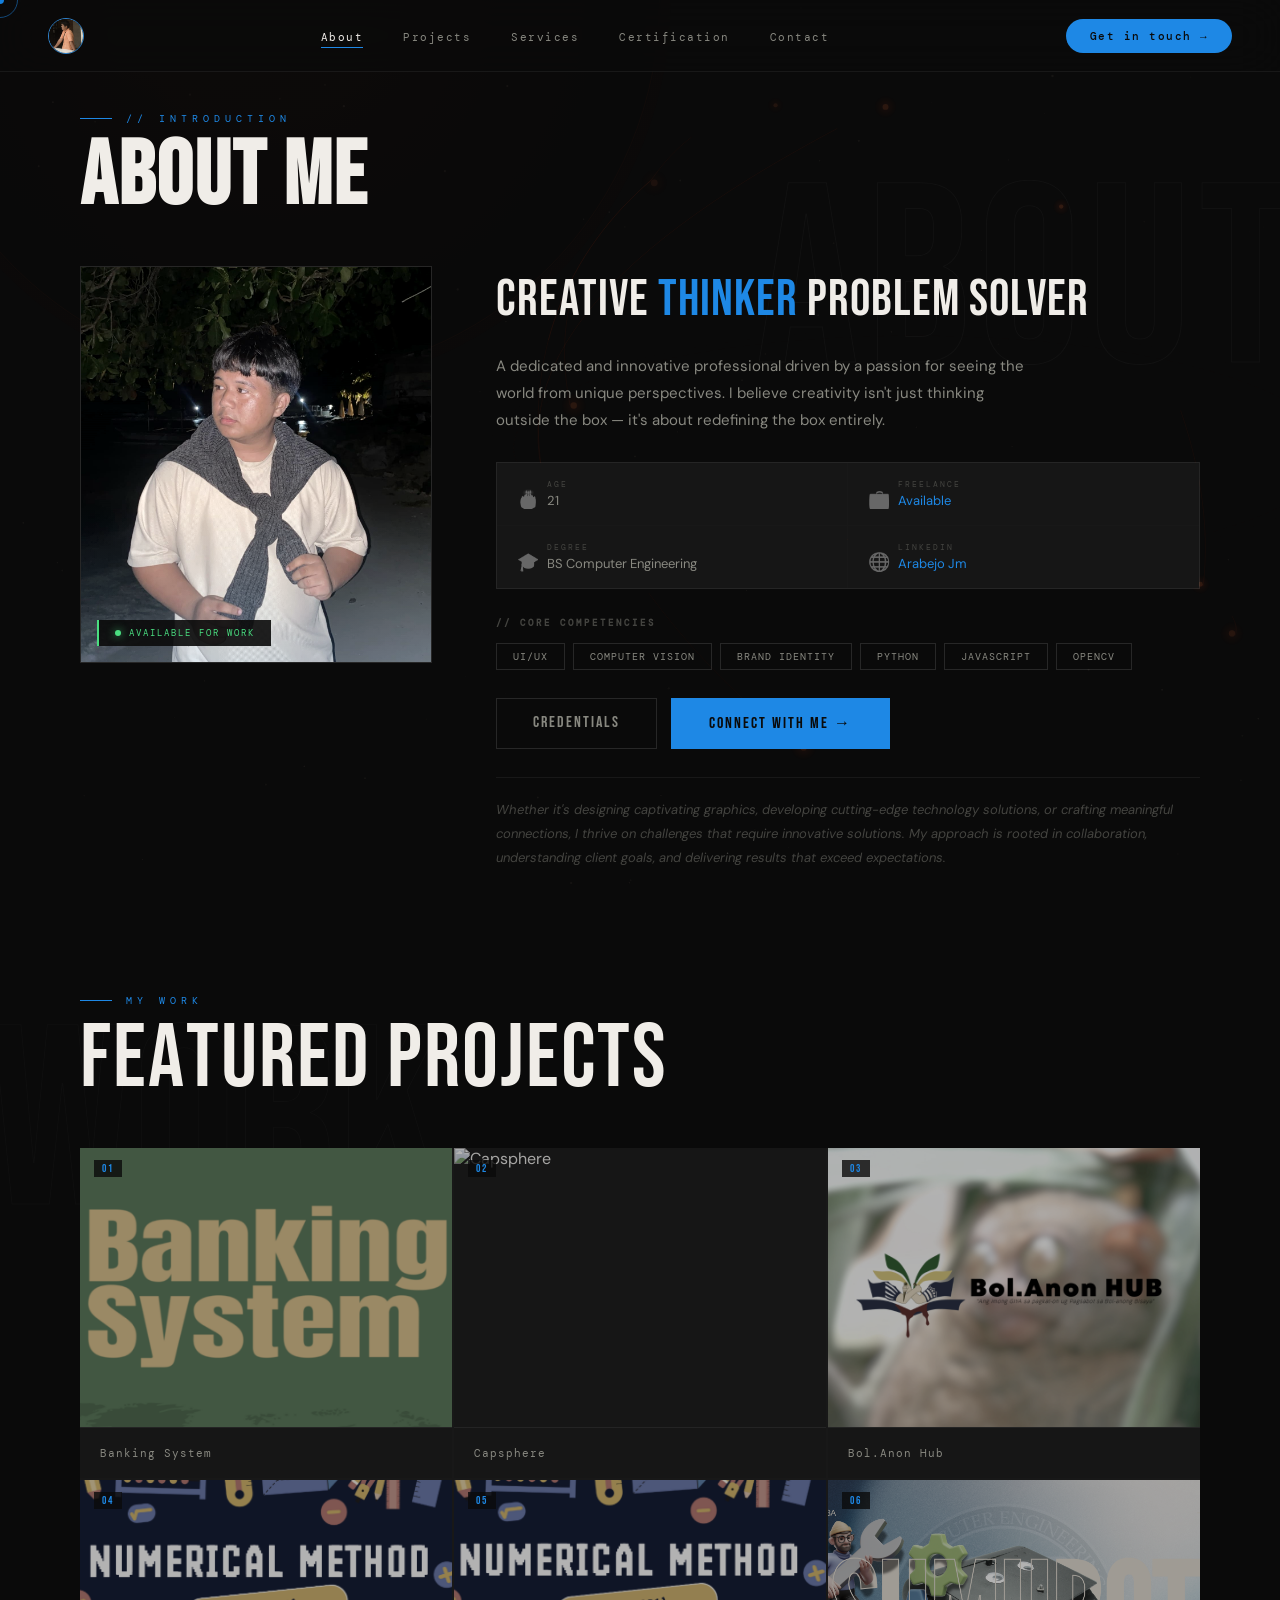
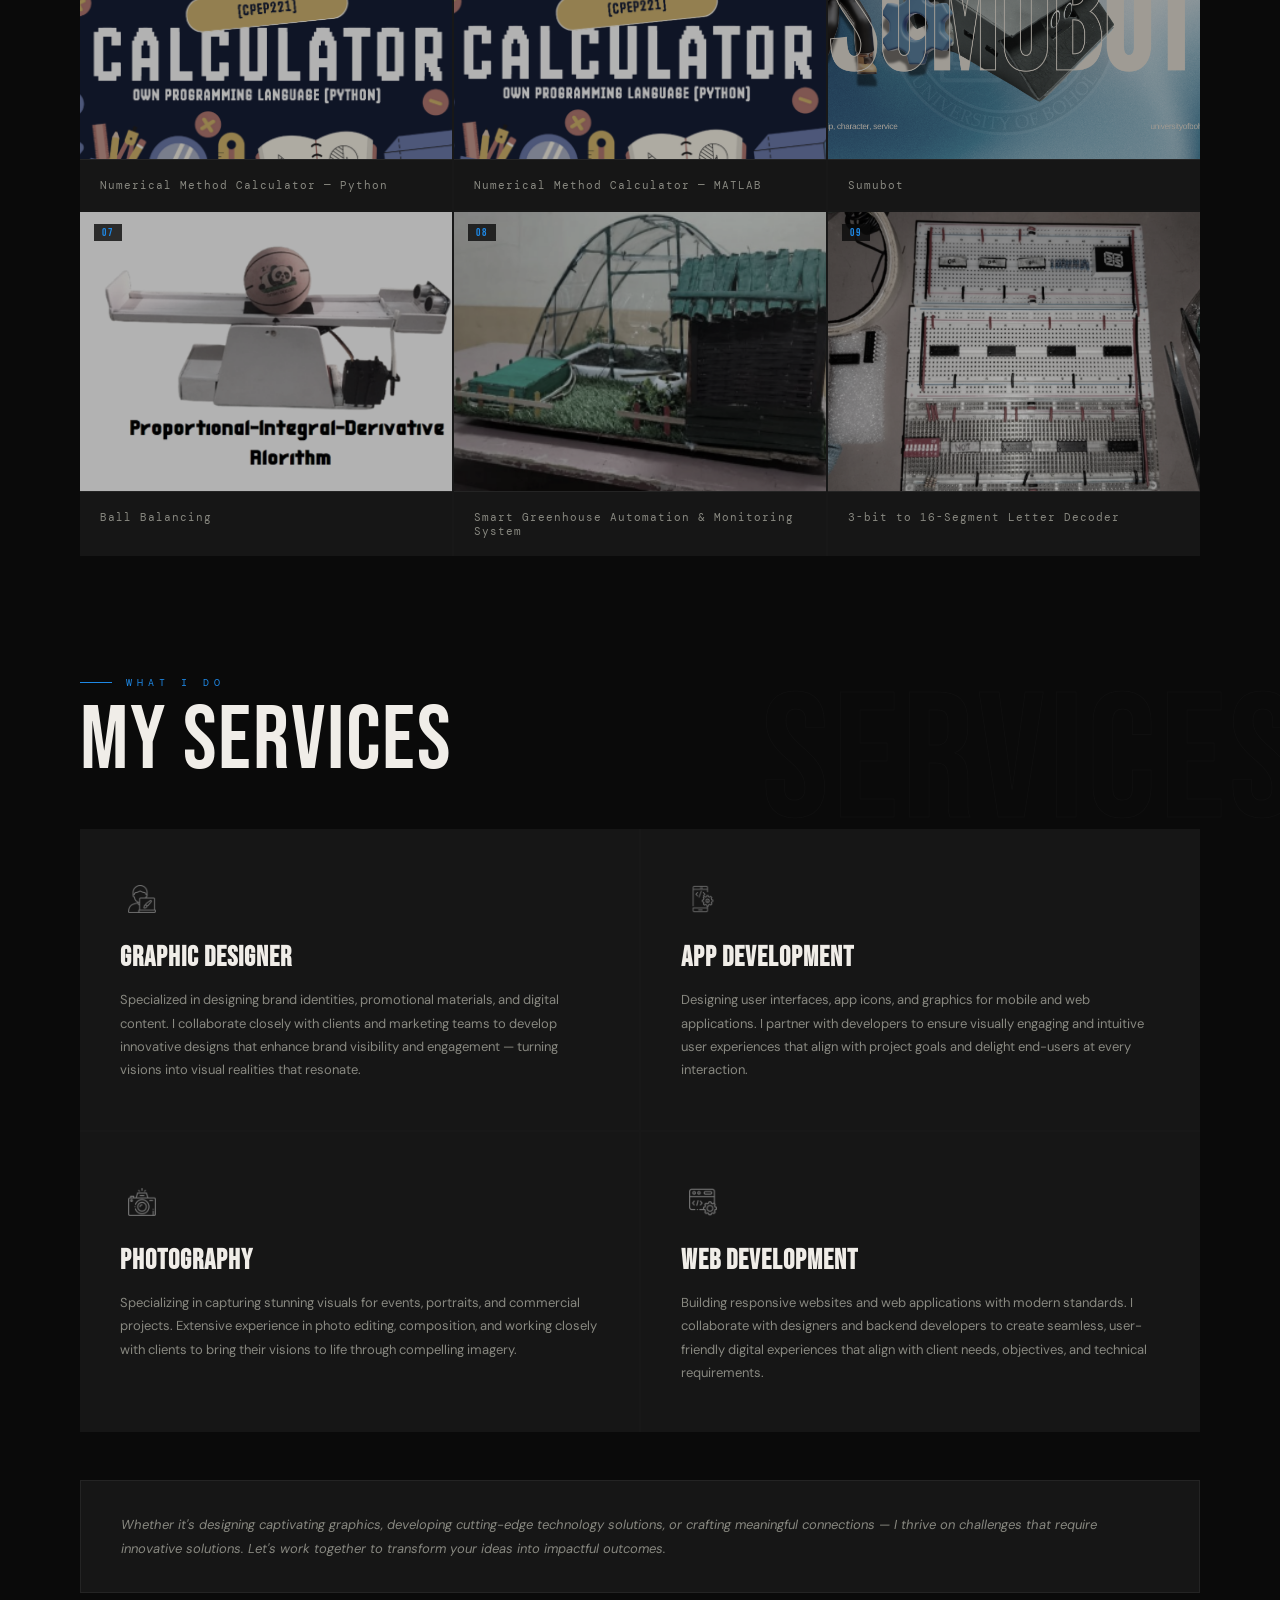
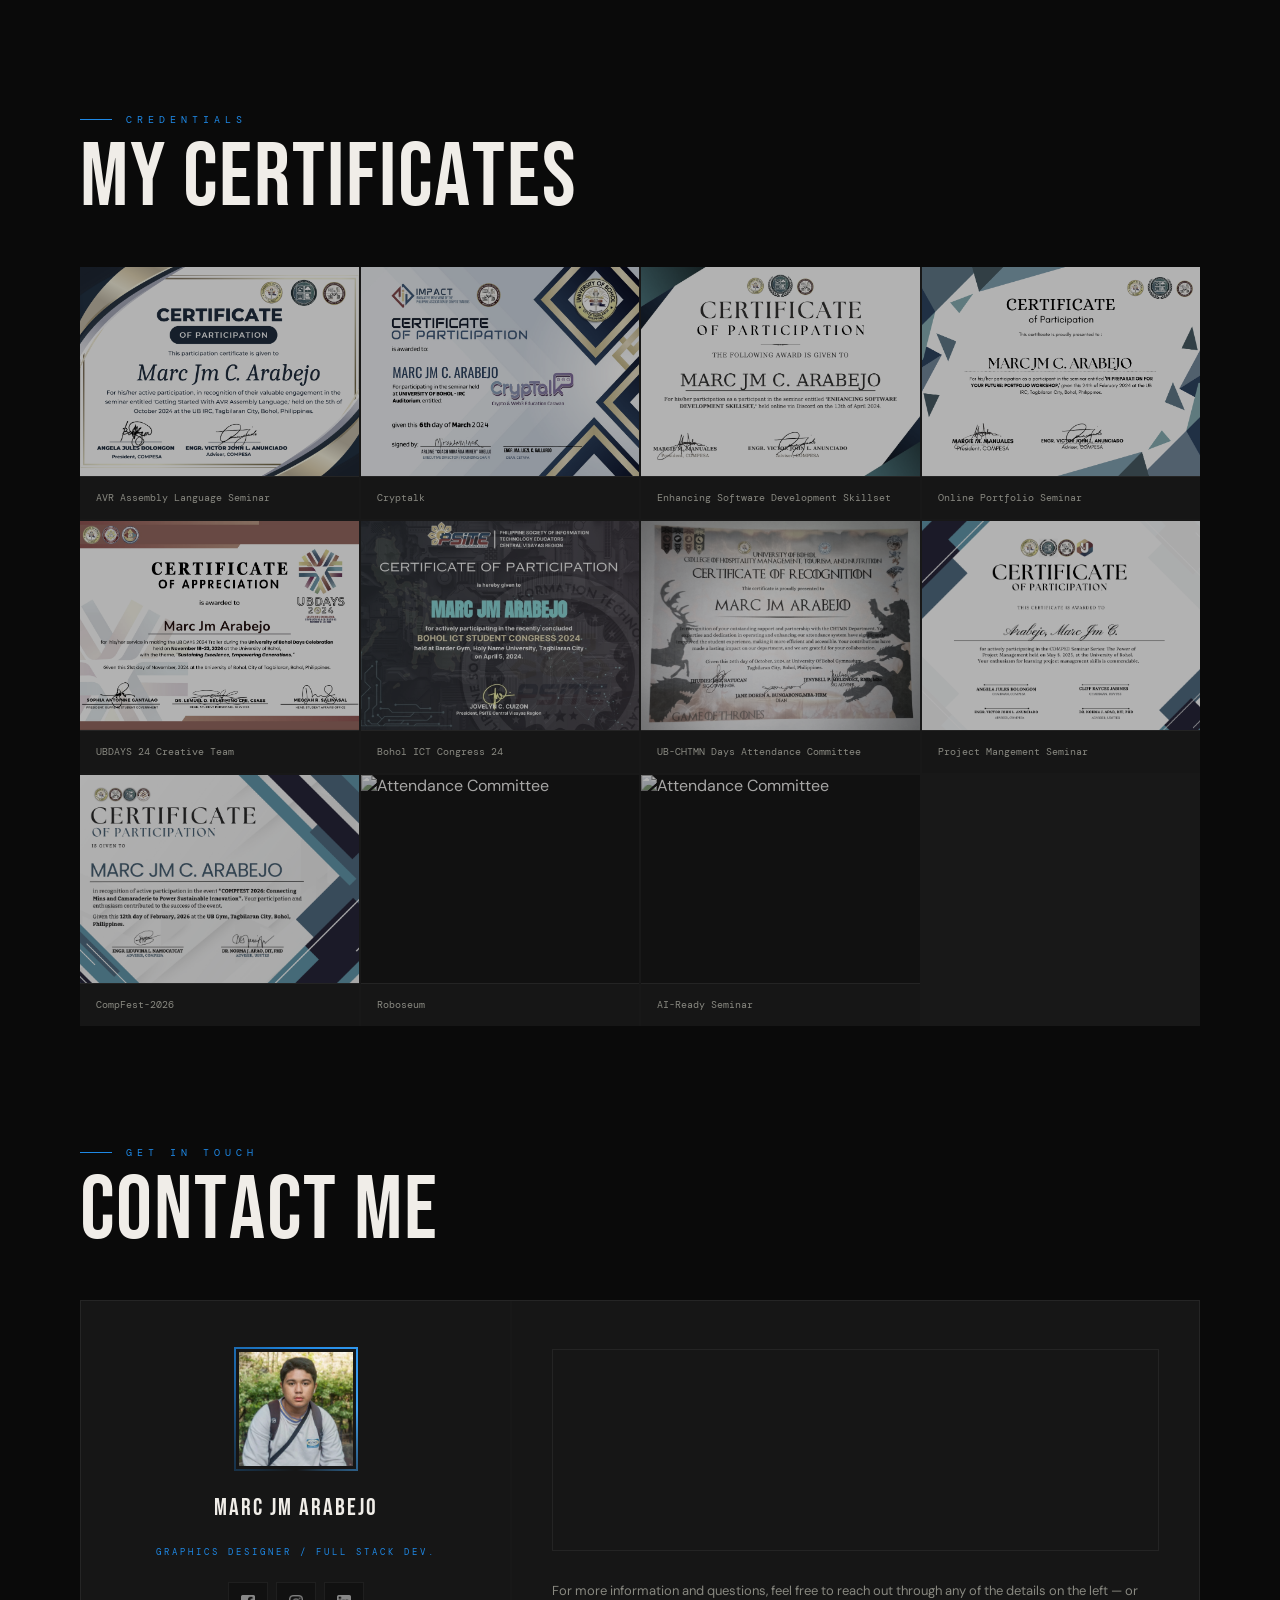
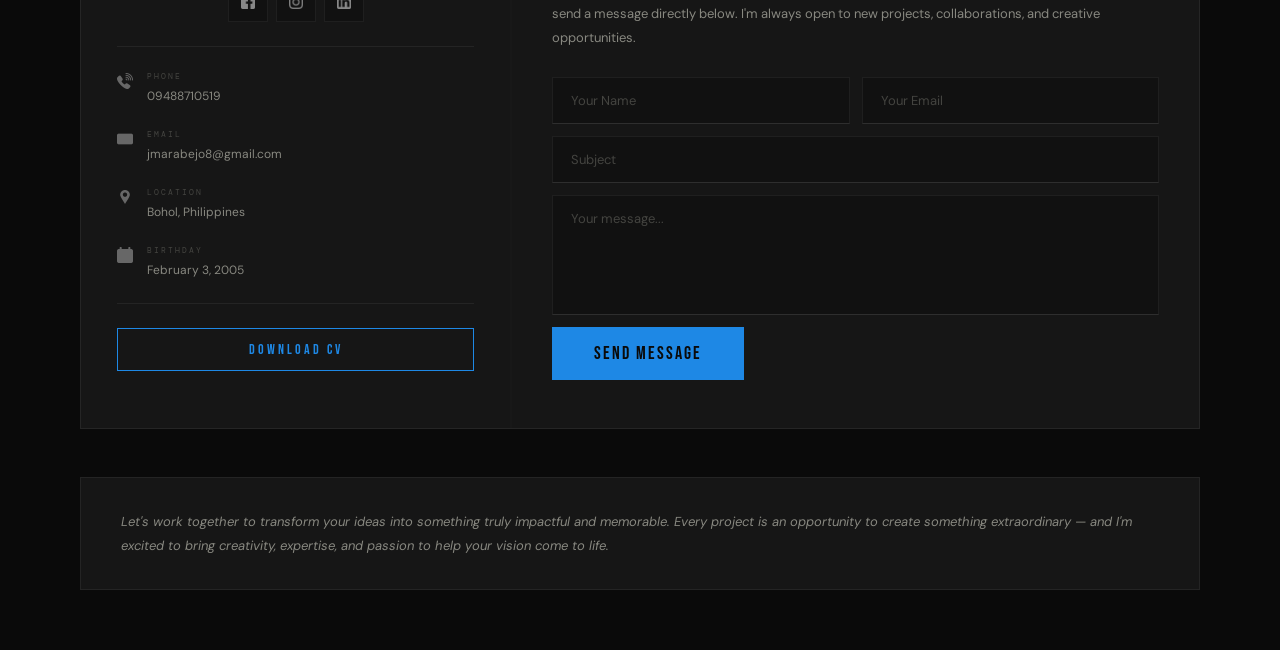
==== index.html @ 5bd97ddc "first" ====
<!DOCTYPE html>
<html lang="en">
<head>
  <meta charset="UTF-8">
  <meta name="viewport" content="width=device-width, initial-scale=1.0">
  <title>Marc Jm Arabejo — Portfolio</title>
  <link rel="icon" type="image/jpg" href="img/wew.jpg">
  <link rel="preconnect" href="https://fonts.googleapis.com">
  <link href="https://fonts.googleapis.com/css2?family=Bebas+Neue&family=DM+Sans:ital,wght@0,300;0,400;0,500;1,300&family=DM+Mono:wght@300;400&display=swap" rel="stylesheet">
  <link rel="stylesheet" href="css/style.css">
</head>
<body>

  <!-- ═══════════════════════════════════
       CURSOR
  ════════════════════════════════════ -->
  <div class="cursor" id="cursor"></div>
  <div class="cursor-follower" id="cursorFollower"></div>

  <!-- ═══════════════════════════════════
       INTRO OVERLAY
  ════════════════════════════════════ -->
  <div id="intro-overlay">
    <div class="intro-noise"></div>
    <div class="intro-inner">
      <div class="intro-label">// INITIALIZING</div>
      <div class="intro-name-wrap">
        <div class="intro-name" id="introName">
          <span class="intro-char" style="--i:0">M</span><span class="intro-char" style="--i:1">A</span><span class="intro-char" style="--i:2">R</span><span class="intro-char" style="--i:3">C</span>
        </div>
        <div class="intro-name intro-name-sub" id="introNameSub">
          <span class="intro-char" style="--i:0">A</span><span class="intro-char" style="--i:1">R</span><span class="intro-char" style="--i:2">A</span><span class="intro-char" style="--i:3">B</span><span class="intro-char" style="--i:4">E</span><span class="intro-char" style="--i:5">J</span><span class="intro-char" style="--i:6">O</span>
        </div>
      </div>
      <div class="intro-divider"></div>
      <div class="intro-roles">
        <span class="intro-role" style="--d:0.6s">PROGRAMMER</span>
        <span class="intro-sep">×</span>
        <span class="intro-role" style="--d:0.8s">GRAPHIC DESIGNER</span>
        <span class="intro-sep">×</span>
        <span class="intro-role" style="--d:1s">ENGINEER</span>
      </div>
      <div class="intro-bar-wrap">
        <div class="intro-bar" id="introBar"></div>
        <div class="intro-bar-pct" id="introBarPct">0%</div>
      </div>
    </div>
    <div class="intro-year">2025</div>
  </div>

  <!-- ═══════════════════════════════════
       ANIMATED EARTH BACKGROUND
  ════════════════════════════════════ -->
  <canvas id="earth-canvas"></canvas>

  <!-- ═══════════════════════════════════
       TOP NAV
  ════════════════════════════════════ -->
  <nav class="nav" id="mainNav">
    <div class="nav-container">
      <a href="#home" class="nav-logo" id="navLogo">
        <img src="img/pf.jpg" alt="Marc JM Logo" class="logo-img">
      </a>
      <ul class="nav-links" id="navLinks">
        <li><a class="nav-link active" data-section="about"        href="#about">About</a></li>
        <li><a class="nav-link"        data-section="projects"     href="#projects">Projects</a></li>
        <li><a class="nav-link"        data-section="services"     href="#services">Services</a></li>
        <li><a class="nav-link"        data-section="certificates" href="#certificates">Certification</a></li>
        <li><a class="nav-link"        data-section="contact"      href="#contact">Contact</a></li>
      </ul>
      <a href="#contact" class="nav-cta">Get in touch <span class="nav-cta-arrow">→</span></a>
      <button class="hamburger" id="hamburger" aria-label="Menu">
        <span></span><span></span>
      </button>
    </div>
  </nav>

  <!-- ═══════════════════════════════════
       MAIN
  ════════════════════════════════════ -->
  <main class="main" id="main-container">
    <div id="loader" class="page-loader">
      <span>loading</span><span class="loader-dots"><span>.</span><span>.</span><span>.</span></span>
    </div>
  </main>

  <!-- PROJECT MODAL -->
  <div class="modal-overlay" id="projectModal">
    <div class="modal-box">
      <div class="modal-img-wrap">
        <img src="" alt="Project" class="modal-img" id="modalImg">
        <div class="modal-dots" id="modalDots"></div>
        <button class="modal-close" id="modalClose" aria-label="Close">&#x2715;</button>
      </div>
      <div class="modal-body">
        <h2 class="modal-title" id="modalTitle"></h2>
        <div class="modal-description" id="modalDesc"></div>
        <a href="#" class="modal-btn-dl" id="modalDownload" target="_blank">↗ Download / View Project</a>
      </div>
    </div>
  </div>

  <!-- CERT MODAL -->
  <div class="cert-modal-overlay" id="certModal">
    <button class="cert-close" id="certClose" aria-label="Close">&#x2715;</button>
    <img src="" alt="Certificate" class="cert-modal-img" id="certModalImg">
  </div>

  <script src="js/earth.js" defer></script>
  <script src="js/loader.js" defer></script>
  <script src="js/main.js" defer></script>
</body>
</html>
---- css/style.css ----
/* ============================================================
   PORTFOLIO — style.css
   Bold Editorial Dark Theme | Blue Accent
   ============================================================ */

@import url('https://fonts.googleapis.com/css2?family=Bebas+Neue&family=DM+Sans:ital,wght@0,300;0,400;0,500;1,300&family=DM+Mono:wght@300;400&display=swap');

:root {
  --bg:           #0a0a0a;
  --bg2:          #111111;
  --surface:      #161616;
  --surface2:     #1e1e1e;
  --border:       rgba(255,255,255,0.06);
  --border2:      rgba(255,255,255,0.12);
  --accent:       #1e88e5;      /* primary blue */
  --accent2:      #42a5f5;      /* lighter blue */
  --accent-warm:  #bbdefb;      /* soft blue */
  --glow:         rgba(30,136,229,0.12);
  --text:         #f0ede8;
  --text-muted:   #888880;
  --text-dim:     #444440;
  --nav-h:        72px;
  --display:      'Bebas Neue', sans-serif;
  --sans:         'DM Sans', sans-serif;
  --mono:         'DM Mono', monospace;
  --ease:         cubic-bezier(0.25, 0.46, 0.45, 0.94);
  --ease-out:     cubic-bezier(0.16, 1, 0.3, 1);
  --ease-spring:  cubic-bezier(0.34, 1.56, 0.64, 1);
}

*, *::before, *::after {
  margin: 0; padding: 0; box-sizing: border-box;
}
html { scroll-behavior: smooth; }
body {
  background: var(--bg);
  color: var(--text);
  font-family: var(--sans);
  min-height: 100vh;
  overflow-x: hidden;
  cursor: none;
}
a { text-decoration: none; }
img { display: block; }

::-webkit-scrollbar { width: 2px; }
::-webkit-scrollbar-track { background: var(--bg); }
::-webkit-scrollbar-thumb { background: var(--accent); }

/* ============================================================
   CUSTOM CURSOR
   ============================================================ */
.cursor {
  position: fixed;
  width: 8px; height: 8px;
  background: var(--accent);
  border-radius: 50%;
  pointer-events: none;
  z-index: 99999;
  transform: translate(-50%, -50%);
  transition: transform 0.1s, width 0.3s, height 0.3s, background 0.3s;
  mix-blend-mode: difference;
}
.cursor-follower {
  position: fixed;
  width: 36px; height: 36px;
  border: 1px solid rgba(30,136,229,0.5);
  border-radius: 50%;
  pointer-events: none;
  z-index: 99998;
  transform: translate(-50%, -50%);
  transition: transform 0.15s var(--ease), width 0.4s, height 0.4s, opacity 0.3s;
}
body:has(.project-card:hover) .cursor-follower,
body:has(.service-card:hover) .cursor-follower,
body:has(.cert-card:hover) .cursor-follower {
  width: 64px; height: 64px;
  background: rgba(30,136,229,0.08);
}

/* ============================================================
   INTRO SCREEN
   ============================================================ */
#intro-overlay {
  position: fixed;
  inset: 0;
  z-index: 9999;
  background: var(--bg);
  display: flex;
  flex-direction: column;
  align-items: center;
  justify-content: center;
  overflow: hidden;
  transition: opacity 1s var(--ease), visibility 1s;
}
#intro-overlay.hidden {
  opacity: 0; visibility: hidden; pointer-events: none;
}

.intro-noise {
  position: absolute;
  inset: 0;
  background-image: url("data:image/svg+xml,%3Csvg viewBox='0 0 256 256' xmlns='http://www.w3.org/2000/svg'%3E%3Cfilter id='noise'%3E%3CfeTurbulence type='fractalNoise' baseFrequency='0.9' numOctaves='4' stitchTiles='stitch'/%3E%3C/filter%3E%3Crect width='100%25' height='100%25' filter='url(%23noise)' opacity='0.04'/%3E%3C/svg%3E");
  opacity: 0.4;
  pointer-events: none;
}

.intro-inner {
  position: relative;
  z-index: 2;
  text-align: center;
  display: flex;
  flex-direction: column;
  align-items: center;
  gap: 20px;
}

.intro-label {
  font-family: var(--mono);
  font-size: 10px;
  color: var(--accent);
  letter-spacing: 6px;
  text-transform: uppercase;
  animation: introFadeUp 0.6s var(--ease-out) 0.2s both;
}

.intro-name-wrap {
  display: flex;
  flex-direction: column;
  align-items: center;
  gap: 0;
  line-height: 0.85;
}

.intro-name {
  font-family: var(--display);
  font-size: clamp(80px, 15vw, 160px);
  color: var(--text);
  letter-spacing: 4px;
  display: flex;
}

.intro-name-sub {
  font-size: clamp(60px, 11vw, 120px);
  color: transparent;
  -webkit-text-stroke: 1px rgba(255,255,255,0.3);
  letter-spacing: 12px;
}

.intro-char {
  display: inline-block;
  animation: introCharDrop 0.7s var(--ease-spring) calc(0.4s + var(--i) * 0.07s) both;
}
@keyframes introCharDrop {
  from { opacity: 0; transform: translateY(-60px) rotate(-8deg); }
  to   { opacity: 1; transform: translateY(0) rotate(0); }
}

.intro-divider {
  width: 1px;
  height: 0;
  background: linear-gradient(to bottom, var(--accent), transparent);
  animation: introDividerGrow 0.6s var(--ease-out) 1.1s both;
  margin: 0 auto;
}
@keyframes introDividerGrow {
  from { height: 0; opacity: 0; }
  to   { height: 60px; opacity: 1; }
}

.intro-roles {
  display: flex;
  align-items: center;
  gap: 16px;
  flex-wrap: wrap;
  justify-content: center;
}
.intro-role {
  font-family: var(--mono);
  font-size: 10px;
  color: var(--text-muted);
  letter-spacing: 3px;
  animation: introFadeUp 0.5s var(--ease-out) var(--d) both;
}
.intro-sep { color: var(--accent); font-size: 12px; animation: introFadeUp 0.5s var(--ease-out) 0.8s both; }

.intro-bar-wrap {
  width: 280px;
  position: relative;
  animation: introFadeUp 0.5s var(--ease-out) 1.2s both;
}
.intro-bar {
  height: 1px;
  background: rgba(255,255,255,0.1);
  border-radius: 1px;
  overflow: hidden;
  position: relative;
}
.intro-bar::after {
  content: '';
  position: absolute;
  inset: 0;
  background: linear-gradient(90deg, var(--accent), var(--accent2));
  transform: scaleX(0);
  transform-origin: left;
  animation: introBarFill 2s var(--ease) 1.4s both;
}
@keyframes introBarFill {
  to { transform: scaleX(1); }
}
.intro-bar-pct {
  position: absolute;
  right: 0; top: -18px;
  font-family: var(--mono);
  font-size: 9px;
  color: var(--accent);
  letter-spacing: 1px;
}

.intro-year {
  position: absolute;
  bottom: 40px;
  right: 60px;
  font-family: var(--display);
  font-size: 120px;
  color: transparent;
  -webkit-text-stroke: 1px rgba(255,255,255,0.04);
  letter-spacing: -4px;
  animation: introFadeUp 1s var(--ease-out) 0.3s both;
  pointer-events: none;
}

@keyframes introFadeUp {
  from { opacity: 0; transform: translateY(24px); }
  to   { opacity: 1; transform: translateY(0); }
}

/* ============================================================
   EARTH CANVAS
   ============================================================ */
#earth-canvas {
  position: fixed;
  top: 0; left: 0;
  width: 100%; height: 100%;
  z-index: 0;
  pointer-events: none;
  opacity: 0.2;
}

/* ============================================================
   NAV
   ============================================================ */
.nav {
  position: fixed;
  top: 0; left: 0; right: 0;
  height: var(--nav-h);
  background: rgba(10,10,10,0.8);
  backdrop-filter: blur(24px);
  -webkit-backdrop-filter: blur(24px);
  border-bottom: 1px solid var(--border);
  z-index: 199;
  transition: background 0.4s;
}
.nav.scrolled { background: rgba(10,10,10,0.97); }

.nav-container {
  max-width: 1440px;
  margin: 0 auto;
  height: 100%;
  display: flex;
  align-items: center;
  justify-content: space-between;
  padding: 0 48px;
}

.nav-logo {
  display: flex;
  align-items: center;
  gap: 12px;
  text-decoration: none;
}
.logo-img {
  width: 36px; height: 36px;
  border-radius: 50%;
  object-fit: cover;
  border: 1px solid var(--accent);
  filter: grayscale(20%);
}
.logo-text {
  font-family: var(--display);
  font-size: 18px;
  color: var(--text);
  letter-spacing: 3px;
}

.nav-links {
  display: flex;
  list-style: none;
  gap: 0;
}
.nav-link {
  position: relative;
  padding: 10px 20px;
  color: var(--text-muted);
  font-size: 11px;
  font-family: var(--mono);
  letter-spacing: 1.5px;
  transition: color 0.3s;
  cursor: pointer;
  text-decoration: none;
}
.nav-link::after {
  content: '';
  position: absolute;
  bottom: 6px; left: 20px;
  width: 0;
  height: 1px;
  background: var(--accent);
  transition: width 0.3s var(--ease);
}
.nav-link:hover, .nav-link.active { color: var(--text); }
.nav-link:hover::after, .nav-link.active::after { width: calc(100% - 40px); }

.nav-cta {
  display: flex;
  align-items: center;
  gap: 8px;
  padding: 10px 24px;
  background: var(--accent);
  color: var(--bg);
  font-family: var(--mono);
  font-size: 11px;
  letter-spacing: 1.5px;
  border-radius: 40px;
  font-weight: 500;
  transition: background 0.3s, transform 0.3s, box-shadow 0.3s;
}
.nav-cta:hover {
  background: var(--accent2);
  transform: translateY(-2px);
  box-shadow: 0 8px 24px rgba(30,136,229,0.3);
}
.nav-cta-arrow { transition: transform 0.3s; }
.nav-cta:hover .nav-cta-arrow { transform: translateX(3px); }

.hamburger {
  display: none;
  flex-direction: column;
  gap: 7px;
  background: none;
  border: none;
  cursor: pointer;
  padding: 8px;
}
.hamburger span {
  width: 24px; height: 1px;
  background: var(--text);
  transition: 0.3s;
  display: block;
}

@media (max-width: 900px) {
  .nav-container { padding: 0 24px; }
  .nav-cta { display: none; }
  .hamburger { display: flex; }
  .nav-links {
    position: fixed;
    top: var(--nav-h); left: 0; right: 0;
    background: rgba(10,10,10,0.99);
    backdrop-filter: blur(24px);
    flex-direction: column;
    align-items: center;
    padding: 32px 24px;
    gap: 4px;
    transform: translateY(-120%);
    transition: transform 0.5s var(--ease);
    border-bottom: 1px solid var(--border);
    z-index: 198;
  }
  .nav-links.open { transform: translateY(0); }
  .nav-link { width: 100%; text-align: center; padding: 14px; }
}

/* ============================================================
   MAIN
   ============================================================ */
.main {
  padding-top: var(--nav-h);
  min-height: 100vh;
  position: relative;
  z-index: 1;
}

/* ============================================================
   SECTIONS BASE
   ============================================================ */
section {
  padding: 60px 80px;
  opacity: 0;
  transform: translateY(40px);
  transition: opacity 1s var(--ease), transform 1s var(--ease);
  position: relative;
  overflow: hidden;
}
section.visible { opacity: 1; transform: translateY(0); }

.section-eyebrow {
  font-family: var(--mono);
  font-size: 10px;
  color: var(--accent);
  text-transform: uppercase;
  letter-spacing: 5px;
  margin-bottom: 12px;
  display: flex;
  align-items: center;
  gap: 14px;
}
.section-eyebrow::before {
  content: '';
  width: 32px; height: 1px;
  background: var(--accent);
  display: inline-block;
}

.section-title {
  font-family: var(--display);
  font-size: clamp(56px, 7vw, 96px);
  color: var(--text);
  line-height: 0.9;
  letter-spacing: 2px;
  margin-bottom: 48px;
}
.section-title em {
  font-style: normal;
  color: transparent;
  -webkit-text-stroke: 1px var(--accent);
}

/* Reveal animation for section children */
section.visible .reveal-child {
  animation: revealUp 0.7s var(--ease-out) both;
}
section.visible .reveal-child:nth-child(1) { animation-delay: 0.1s; }
section.visible .reveal-child:nth-child(2) { animation-delay: 0.2s; }
section.visible .reveal-child:nth-child(3) { animation-delay: 0.3s; }
section.visible .reveal-child:nth-child(4) { animation-delay: 0.4s; }
section.visible .reveal-child:nth-child(5) { animation-delay: 0.5s; }
section.visible .reveal-child:nth-child(6) { animation-delay: 0.6s; }

@keyframes revealUp {
  from { opacity: 0; transform: translateY(32px); }
  to   { opacity: 1; transform: translateY(0); }
}

/* ============================================================
   ABOUT SECTION — IMPROVED VIEWPORT FITTING
   ============================================================ */
.about-section {
  min-height: auto;
  position: relative;
  padding: 40px 80px 4rem;
}

.about-section::before {
  content: 'ABOUT';
  position: absolute;
  top: 60px; right: -20px;
  font-family: var(--display);
  font-size: clamp(120px, 20vw, 260px);
  color: transparent;
  -webkit-text-stroke: 1px rgba(255,255,255,0.03);
  pointer-events: none;
  z-index: 0;
  letter-spacing: 8px;
}

.about-glow {
  position: absolute;
  inset: 0;
  pointer-events: none;
  z-index: 0;
  transition: background 0.2s;
}

.about-layout {
  display: grid;
  grid-template-columns: 0.8fr 1.6fr;
  gap: 64px;
  position: relative;
  z-index: 2;
}

.about-left { display: flex; flex-direction: column; gap: 20px; }

.about-img-frame {
  position: relative;
  border-radius: 0;
  overflow: hidden;
  border: 1px solid var(--border2);
}
.about-img-frame::after {
  content: '';
  position: absolute;
  bottom: 0; left: 0; right: 0;
  height: 40%;
  background: linear-gradient(to top, rgba(30,136,229,0.15), transparent);
  pointer-events: none;
}
.about-img {
  width: 100%; height: auto;
  display: block;
  filter: grayscale(30%) contrast(1.05);
  transition: transform 0.8s var(--ease), filter 0.5s;
}
.about-img-frame:hover .about-img {
  transform: scale(1.04);
  filter: grayscale(0%) contrast(1.1);
}

.img-status {
  position: absolute;
  bottom: 16px; left: 16px;
  background: rgba(10,10,10,0.9);
  padding: 7px 16px;
  font-size: 9px;
  color: #4ade80;
  display: flex;
  align-items: center;
  gap: 8px;
  font-family: var(--mono);
  letter-spacing: 2px;
  border-left: 2px solid #4ade80;
  z-index: 2;
}
.status-dot {
  width: 6px; height: 6px;
  background: #4ade80;
  border-radius: 50%;
  box-shadow: 0 0 8px rgba(74,222,128,0.8);
  animation: pulse 2s infinite;
}
@keyframes pulse {
  0%,100% { opacity:1; transform:scale(1); }
  50%      { opacity:0.5; transform:scale(1.4); }
}

.about-right {
  display: flex;
  flex-direction: column;
  gap: 28px;
  padding-top: 8px;
}

.about-intro {
  font-family: var(--display);
  font-size: clamp(36px, 4vw, 52px);
  color: var(--text);
  line-height: 1;
  letter-spacing: 1px;
}
.about-intro em {
  font-style: normal;
  color: var(--accent);
}

.about-body-text {
  font-size: 15px;
  color: var(--text-muted);
  line-height: 1.8;
  max-width: 540px;
}

.about-details-grid {
  display: grid;
  grid-template-columns: 1fr 1fr;
  gap: 1px;
  background: var(--border);
  border: 1px solid var(--border);
}
.detail-card {
  display: flex;
  align-items: center;
  gap: 14px;
  background: var(--surface);
  padding: 16px 20px;
  transition: background 0.3s;
}
.detail-card:hover { background: var(--surface2); }
.detail-icon { font-size: 18px; flex-shrink: 0; }
.detail-label {
  font-family: var(--mono);
  font-size: 8px;
  color: var(--text-dim);
  text-transform: uppercase;
  letter-spacing: 2px;
  display: block;
  margin-bottom: 3px;
}
.detail-value {
  font-size: 13px;
  color: var(--text-muted);
  display: block;
}
.detail-value a { color: var(--accent); }
.detail-value a:hover { color: var(--accent2); }

.skills-title {
  font-family: var(--mono);
  font-size: 9px;
  color: var(--text-dim);
  text-transform: uppercase;
  letter-spacing: 3px;
  margin-bottom: 14px;
}
.skill-tags { display: flex; flex-wrap: wrap; gap: 8px; }
.skill-tag {
  padding: 6px 16px;
  background: transparent;
  border: 1px solid var(--border2);
  font-size: 10px;
  color: var(--text-muted);
  font-family: var(--mono);
  letter-spacing: 1px;
  transition: all 0.3s;
  text-transform: uppercase;
}
.skill-tag:hover {
  background: var(--accent);
  border-color: var(--accent);
  color: var(--bg);
  transform: translateY(-2px);
}

.about-cta { display: flex; gap: 14px; flex-wrap: wrap; }

.btn-hire {
  padding: 14px 36px;
  background: var(--accent);
  color: var(--bg);
  font-family: var(--display);
  font-size: 16px;
  letter-spacing: 2px;
  transition: background 0.3s, box-shadow 0.3s, transform 0.3s;
  border: 2px solid var(--accent);
}
.btn-hire:hover {
  background: transparent;
  color: var(--accent);
  box-shadow: 0 0 0 2px var(--accent);
  transform: translateY(-3px);
}

.btn-cv-alt {
  padding: 14px 36px;
  background: transparent;
  color: var(--text-muted);
  border: 1px solid var(--border2);
  font-family: var(--display);
  font-size: 16px;
  letter-spacing: 2px;
  transition: color 0.3s, border-color 0.3s;
}
.btn-cv-alt:hover {
  color: var(--text);
  border-color: var(--text);
}

.about-footer-text {
  font-size: 13px;
  color: var(--text-dim);
  line-height: 1.85;
  font-style: italic;
  padding-top: 20px;
  border-top: 1px solid var(--border);
}

/* ============================================================
   PROJECTS SECTION
   ============================================================ */
#projects {
  background: transparent;
}
#projects::before {
  content: 'WORK';
  position: absolute;
  top: 40px; left: -10px;
  font-family: var(--display);
  font-size: clamp(120px, 20vw, 260px);
  color: transparent;
  -webkit-text-stroke: 1px rgba(255,255,255,0.025);
  pointer-events: none;
  z-index: 0;
}

.project-grid {
  display: grid;
  grid-template-columns: repeat(3, 1fr);
  gap: 2px;
  background: var(--border);
  position: relative;
  z-index: 1;
}

.project-card {
  background: var(--surface);
  cursor: pointer;
  position: relative;
  overflow: hidden;
  transition: background 0.3s;
}
.project-card:hover { background: var(--surface2); }

.project-card-img-wrap {
  position: relative;
  overflow: hidden;
  aspect-ratio: 4/3;
}
.project-card-img-wrap img {
  width: 100%; height: 100%;
  object-fit: cover;
  transition: transform 0.7s var(--ease), filter 0.5s;
  filter: grayscale(60%) brightness(0.7);
}
.project-card:hover .project-card-img-wrap img {
  transform: scale(1.08);
  filter: grayscale(0%) brightness(0.9);
}

.project-card-overlay {
  position: absolute;
  inset: 0;
  background: linear-gradient(to top, rgba(30,136,229,0.85) 0%, transparent 60%);
  display: flex;
  align-items: flex-end;
  padding: 20px;
  opacity: 0;
  transition: opacity 0.4s;
}
.project-card:hover .project-card-overlay { opacity: 1; }
.project-card-overlay span {
  font-family: var(--display);
  font-size: 14px;
  letter-spacing: 4px;
  color: var(--bg);
  text-transform: uppercase;
}

.project-card-body {
  padding: 18px 20px;
  border-top: 1px solid var(--border);
}
.project-card-body h3 {
  font-family: var(--mono);
  font-size: 11px;
  font-weight: 400;
  color: var(--text-muted);
  letter-spacing: 1px;
  transition: color 0.3s;
}
.project-card:hover .project-card-body h3 { color: var(--accent); }

.project-card::before {
  content: attr(data-num);
  position: absolute;
  top: 12px; left: 14px;
  font-family: var(--display);
  font-size: 11px;
  color: var(--accent);
  letter-spacing: 2px;
  z-index: 5;
  background: rgba(10,10,10,0.8);
  padding: 2px 8px;
}

/* ============================================================
   SERVICES SECTION
   ============================================================ */
#services { background: transparent; }
#services::before {
  content: 'SERVICES';
  position: absolute;
  top: 40px; right: -20px;
  font-family: var(--display);
  font-size: clamp(80px, 14vw, 200px);
  color: transparent;
  -webkit-text-stroke: 1px rgba(255,255,255,0.025);
  pointer-events: none;
  z-index: 0;
  letter-spacing: 4px;
}

.services-grid {
  display: grid;
  grid-template-columns: repeat(2, 1fr);
  gap: 2px;
  background: var(--border);
  margin-bottom: 2px;
  position: relative;
  z-index: 1;
}

.service-card {
  background: var(--surface);
  padding: 48px 40px;
  transition: background 0.4s;
  position: relative;
  overflow: hidden;
}
.service-card::before {
  content: '';
  position: absolute;
  top: 0; left: 0;
  width: 3px; height: 0;
  background: var(--accent);
  transition: height 0.5s var(--ease);
}
.service-card:hover { background: var(--surface2); }
.service-card:hover::before { height: 100%; }

.service-num {
  font-family: var(--display);
  font-size: 56px;
  color: transparent;
  -webkit-text-stroke: 1px rgba(30,136,229,0.2);
  line-height: 1;
  margin-bottom: 20px;
  display: block;
  transition: -webkit-text-stroke 0.3s;
}
.service-card:hover .service-num {
  -webkit-text-stroke: 1px var(--accent);
}

.service-icon {
  width: 44px; height: 44px;
  display: flex; align-items: center; justify-content: center;
  margin-bottom: 20px;
}
.service-icon img {
  width: 28px; height: 28px;
  filter: brightness(0) invert(1) opacity(0.4);
  transition: opacity 0.3s;
}
.service-card:hover .service-icon img { opacity: 0.9; filter: brightness(0) invert(0.7) sepia(1) hue-rotate(180deg) saturate(5); }

.service-card h3 {
  font-family: var(--display);
  font-size: 28px;
  color: var(--text);
  margin-bottom: 14px;
  letter-spacing: 1px;
}
.service-card p {
  font-size: 13px;
  color: var(--text-muted);
  line-height: 1.8;
}

.contact-footer {
  margin-top: 48px;
  padding: 32px 40px;
  background: var(--surface);
  border: 1px solid var(--border);
  font-size: 13px;
  color: var(--text-muted);
  line-height: 1.8;
  font-style: italic;
  position: relative;
  z-index: 1;
}

/* ============================================================
   CERTIFICATES SECTION
   ============================================================ */
#certificates { background: transparent; }

.cert-grid {
  display: grid;
  grid-template-columns: repeat(4, 1fr);
  gap: 2px;
  background: var(--border);
}

.cert-card {
  background: var(--surface);
  cursor: pointer;
  overflow: hidden;
  transition: background 0.3s;
}
.cert-card:hover { background: var(--surface2); }

.cert-card-img-wrap {
  aspect-ratio: 4/3;
  overflow: hidden;
  background: var(--bg2);
}
.cert-card-img {
  width: 100%; height: 100%;
  object-fit: cover;
  filter: grayscale(70%) brightness(0.7);
  transition: filter 0.5s, transform 0.6s var(--ease);
}
.cert-card:hover .cert-card-img {
  filter: grayscale(20%) brightness(0.9);
  transform: scale(1.06);
}

.cert-card-label {
  padding: 14px 16px;
  font-size: 10px;
  font-family: var(--mono);
  color: var(--text-muted);
  line-height: 1.4;
  border-top: 1px solid var(--border);
  transition: color 0.3s;
}
.cert-card:hover .cert-card-label { color: var(--accent); }

/* ============================================================
   CONTACT SECTION
   ============================================================ */
#contact { background: transparent; }

.contact-full-grid {
  display: grid;
  grid-template-columns: 1fr 1.6fr;
  gap: 2px;
  background: var(--border);
  border: 1px solid var(--border);
}

.profile-card {
  background: var(--surface);
  padding: 48px 36px;
  display: flex;
  flex-direction: column;
  align-items: center;
  gap: 24px;
  position: sticky;
  top: calc(var(--nav-h) + 24px);
}

.profile-ring {
  position: relative;
  width: 120px; height: 120px;
}
.profile-ring::before {
  content: '';
  position: absolute;
  inset: -2px;
  border-radius: 0;
  background: conic-gradient(var(--accent), var(--accent2), transparent 50%, var(--accent));
  animation: spin 8s linear infinite;
}
@keyframes spin { to { transform: rotate(360deg); } }
.profile-pic {
  position: relative;
  width: 100%; height: 100%;
  object-fit: cover;
  border: 3px solid var(--surface);
  z-index: 1;
  filter: grayscale(20%);
}

.sidebar-name {
  font-family: var(--display);
  font-size: 24px;
  color: var(--text);
  text-align: center;
  letter-spacing: 2px;
}
.sidebar-role {
  font-family: var(--mono);
  font-size: 9px;
  color: var(--accent);
  text-transform: uppercase;
  letter-spacing: 3px;
  text-align: center;
}

.social-icons { display: flex; gap: 8px; }
.social-icons a {
  width: 40px; height: 40px;
  background: var(--bg2);
  border: 1px solid var(--border);
  display: flex; align-items: center; justify-content: center;
  transition: background 0.3s, border-color 0.3s, transform 0.3s;
}
.social-icons a:hover {
  background: var(--accent);
  border-color: var(--accent);
  transform: translateY(-4px);
}
.social-icons a img {
  width: 14px; height: 14px;
  filter: brightness(0) invert(1) opacity(0.5);
  transition: opacity 0.3s;
}
.social-icons a:hover img { opacity: 1; filter: brightness(0) invert(0); }

.sidebar-divider { width: 100%; height: 1px; background: var(--border); }

.detail-item { display: flex; align-items: flex-start; gap: 14px; width: 100%; }
.detail-icon {
  width: 16px; height: 16px;
  opacity: 0.35;
  margin-top: 2px;
  flex-shrink: 0;
  filter: brightness(0) invert(1);
}
.detail-text { flex: 1; min-width: 0; }
.detail-label {
  font-family: var(--mono);
  font-size: 8px;
  color: var(--text-dim);
  text-transform: uppercase;
  letter-spacing: 2px;
  display: block;
  margin-bottom: 3px;
}
.detail-content {
  font-size: 12px;
  color: var(--text-muted);
  word-break: break-all;
}

.btn-cv {
  display: block;
  width: 100%;
  padding: 12px;
  background: transparent;
  border: 1px solid var(--accent);
  color: var(--accent);
  text-align: center;
  font-family: var(--display);
  font-size: 14px;
  letter-spacing: 3px;
  transition: background 0.3s, color 0.3s;
}
.btn-cv:hover { background: var(--accent); color: var(--bg); }

.contact-right {
  background: var(--surface);
  display: flex;
  flex-direction: column;
  gap: 28px;
  padding: 48px 40px;
}

.contact-map-wrapper {
  overflow: hidden;
  border: 1px solid var(--border);
}
.contact-map {
  width: 100%; height: 200px; border: 0; display: block;
  filter: grayscale(80%) brightness(0.4) hue-rotate(160deg);
  transition: filter 0.4s;
}
.contact-map:hover { filter: grayscale(50%) brightness(0.6) hue-rotate(140deg); }

.contact-info-text {
  font-size: 13px;
  color: var(--text-muted);
  line-height: 1.8;
}

.contact-form { display: flex; flex-direction: column; gap: 12px; }
.form-row { display: grid; grid-template-columns: 1fr 1fr; gap: 12px; }

.contact-form input,
.contact-form textarea {
  width: 100%;
  padding: 14px 18px;
  background: var(--bg2);
  border: 1px solid var(--border);
  border-bottom: 1px solid var(--border2);
  color: var(--text);
  font-family: var(--sans);
  font-size: 13px;
  outline: none;
  transition: border-color 0.3s, background 0.3s;
  resize: none;
  border-radius: 0;
}
.contact-form input:focus,
.contact-form textarea:focus {
  border-color: transparent;
  border-bottom-color: var(--accent);
  background: var(--surface);
}
.contact-form input::placeholder,
.contact-form textarea::placeholder { color: var(--text-dim); }
.contact-form textarea { height: 120px; }

.btn-send {
  align-self: flex-start;
  padding: 14px 40px;
  background: var(--accent);
  color: var(--bg);
  border: 2px solid var(--accent);
  font-family: var(--display);
  font-size: 18px;
  letter-spacing: 2px;
  cursor: pointer;
  transition: background 0.3s, color 0.3s, transform 0.3s;
}
.btn-send:hover {
  background: transparent;
  color: var(--accent);
  transform: translateY(-3px);
}

/* ============================================================
   MODALS
   ============================================================ */
.modal-overlay {
  position: fixed; inset: 0;
  background: rgba(10,10,10,0.95);
  backdrop-filter: blur(20px);
  z-index: 900;
  display: flex;
  align-items: center;
  justify-content: center;
  padding: 24px;
  opacity: 0; visibility: hidden;
  transition: opacity 0.4s var(--ease), visibility 0.4s;
}
.modal-overlay.open { opacity: 1; visibility: visible; }

.modal-box {
  background: var(--surface);
  border: 1px solid var(--border2);
  max-width: 900px;
  width: 100%;
  display: grid;
  grid-template-columns: 1.1fr 1fr;
  overflow: hidden;
  max-height: 90vh;
}

.modal-img-wrap {
  position: relative;
  background: var(--bg);
  overflow: hidden;
  min-height: 320px;
}
.modal-img {
  width: 100%; height: 100%;
  object-fit: cover;
  transition: opacity 0.25s;
  filter: grayscale(20%);
}

.modal-dots {
  position: absolute;
  bottom: 16px; left: 50%;
  transform: translateX(-50%);
  display: flex; gap: 6px;
}
.modal-dot {
  width: 5px; height: 5px;
  border-radius: 50%;
  background: rgba(255,255,255,0.2);
  cursor: pointer;
  transition: background 0.3s, transform 0.3s;
}
.modal-dot.active { background: var(--accent); transform: scale(1.4); }

.modal-close {
  position: absolute;
  top: 12px; right: 12px;
  width: 36px; height: 36px;
  background: rgba(10,10,10,0.8);
  border: 1px solid var(--border2);
  color: var(--text);
  font-size: 16px;
  cursor: pointer;
  display: flex; align-items: center; justify-content: center;
  transition: background 0.3s;
  line-height: 1;
}
.modal-close:hover { background: var(--accent); color: var(--bg); border-color: var(--accent); }

.modal-body {
  padding: 40px 36px;
  display: flex; flex-direction: column; gap: 16px;
  overflow-y: auto;
}
.modal-title {
  font-family: var(--display);
  font-size: 32px;
  color: var(--text);
  letter-spacing: 1px;
}
.modal-description {
  font-size: 13px;
  color: var(--text-muted);
  line-height: 1.8;
  flex: 1;
}
.modal-description a { color: var(--accent); text-decoration: underline; }
.modal-description iframe {
  width: 100%; border: 1px solid var(--border); margin-top: 10px;
}

.modal-btn-dl {
  display: inline-flex;
  align-items: center;
  gap: 8px;
  padding: 12px 28px;
  background: var(--accent);
  color: var(--bg);
  font-family: var(--display);
  font-size: 14px;
  letter-spacing: 2px;
  align-self: flex-start;
  margin-top: auto;
  transition: background 0.3s, transform 0.3s;
}
.modal-btn-dl:hover { background: var(--accent2); transform: translateY(-2px); }

/* CERT MODAL */
.cert-modal-overlay {
  position: fixed; inset: 0;
  background: rgba(10,10,10,0.97);
  backdrop-filter: blur(24px);
  z-index: 910;
  display: flex; align-items: center; justify-content: center;
  opacity: 0; pointer-events: none;
  transition: opacity 0.4s;
}
.cert-modal-overlay.open { opacity: 1; pointer-events: all; }
.cert-modal-img {
  max-width: 90vw; max-height: 85vh;
  object-fit: contain;
  border: 1px solid var(--border2);
  transform: scale(0.92);
  transition: transform 0.5s var(--ease);
}
.cert-modal-overlay.open .cert-modal-img { transform: scale(1); }

.cert-close {
  position: fixed;
  top: 24px; right: 24px;
  width: 48px; height: 48px;
  background: var(--surface);
  border: 1px solid var(--border2);
  color: var(--text);
  font-size: 20px;
  cursor: pointer;
  display: flex; align-items: center; justify-content: center;
  transition: background 0.3s;
}
.cert-close:hover { background: var(--accent); color: var(--bg); border-color: var(--accent); }

/* ============================================================
   LOADER
   ============================================================ */
.page-loader {
  display: flex;
  justify-content: center;
  align-items: center;
  min-height: 60vh;
  font-family: var(--display);
  font-size: 24px;
  letter-spacing: 6px;
  color: var(--accent);
  text-transform: uppercase;
  gap: 4px;
}
.loader-dots span {
  display: inline-block;
  animation: loaderDot 1.2s infinite;
}
.loader-dots span:nth-child(2) { animation-delay: 0.2s; }
.loader-dots span:nth-child(3) { animation-delay: 0.4s; }
@keyframes loaderDot {
  0%,80%,100% { opacity: 0.2; transform: translateY(0); }
  40%          { opacity: 1;   transform: translateY(-6px); }
}

/* ============================================================
   RESPONSIVE
   ============================================================ */
@media (max-width: 1200px) {
  .project-grid { grid-template-columns: repeat(2, 1fr); }
  .cert-grid { grid-template-columns: repeat(3, 1fr); }
}
@media (max-width: 900px) {
  section { padding: 60px 32px; }
  .about-layout { grid-template-columns: 1fr; gap: 36px; }
  .about-section { padding: 40px 32px 3rem; }
  .contact-full-grid { grid-template-columns: 1fr; }
  .profile-card { position: relative; top: 0; }
  .services-grid { grid-template-columns: 1fr; }
  .section-title { font-size: 64px; }
  .cert-grid { grid-template-columns: repeat(2, 1fr); }
  .about-section::before, #projects::before, #services::before { display: none; }
}
@media (max-width: 600px) {
  .project-grid { grid-template-columns: 1fr; }
  .cert-grid { grid-template-columns: 1fr 1fr; }
  .form-row { grid-template-columns: 1fr; }
  .section-title { font-size: 48px; }
  section { padding: 48px 20px; }
  .about-section { padding: 30px 20px 2rem; }
  .modal-box { grid-template-columns: 1fr; }
  .modal-img-wrap { min-height: 220px; }
  .cursor, .cursor-follower { display: none; }
}
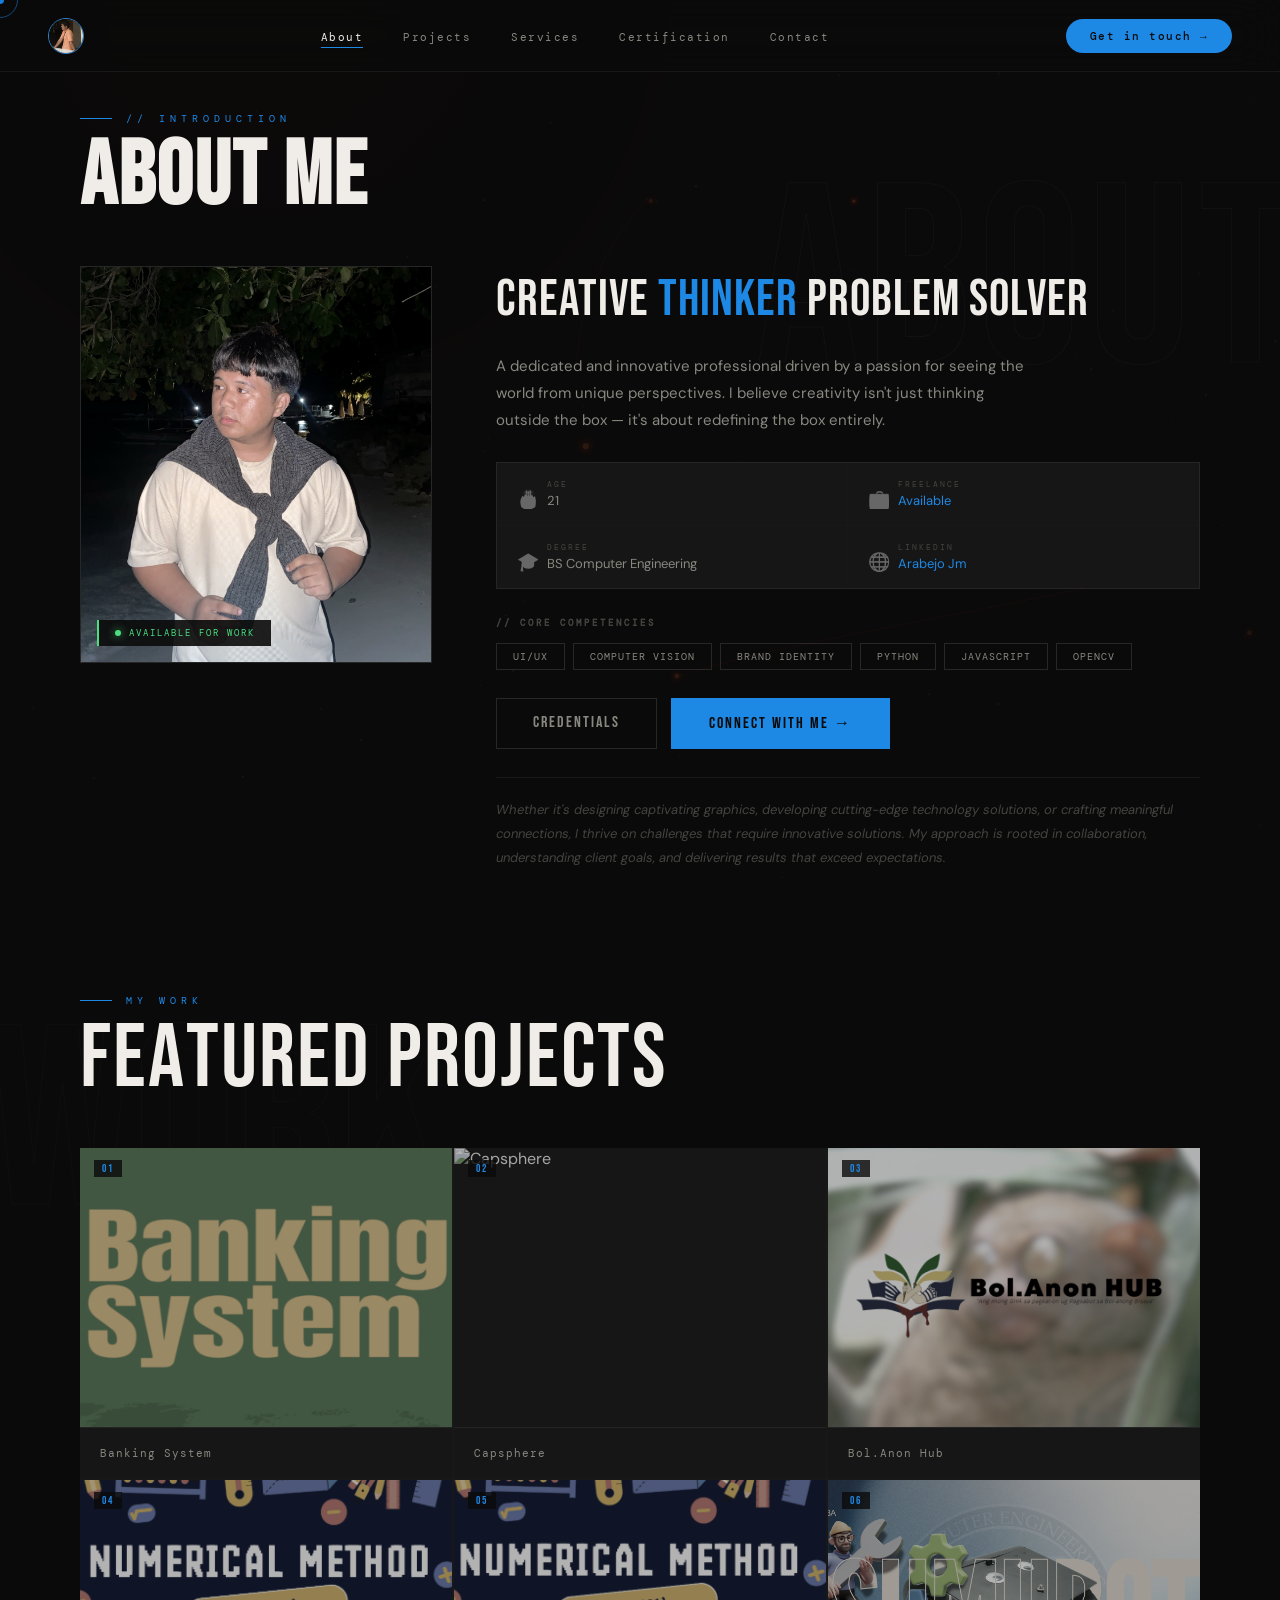
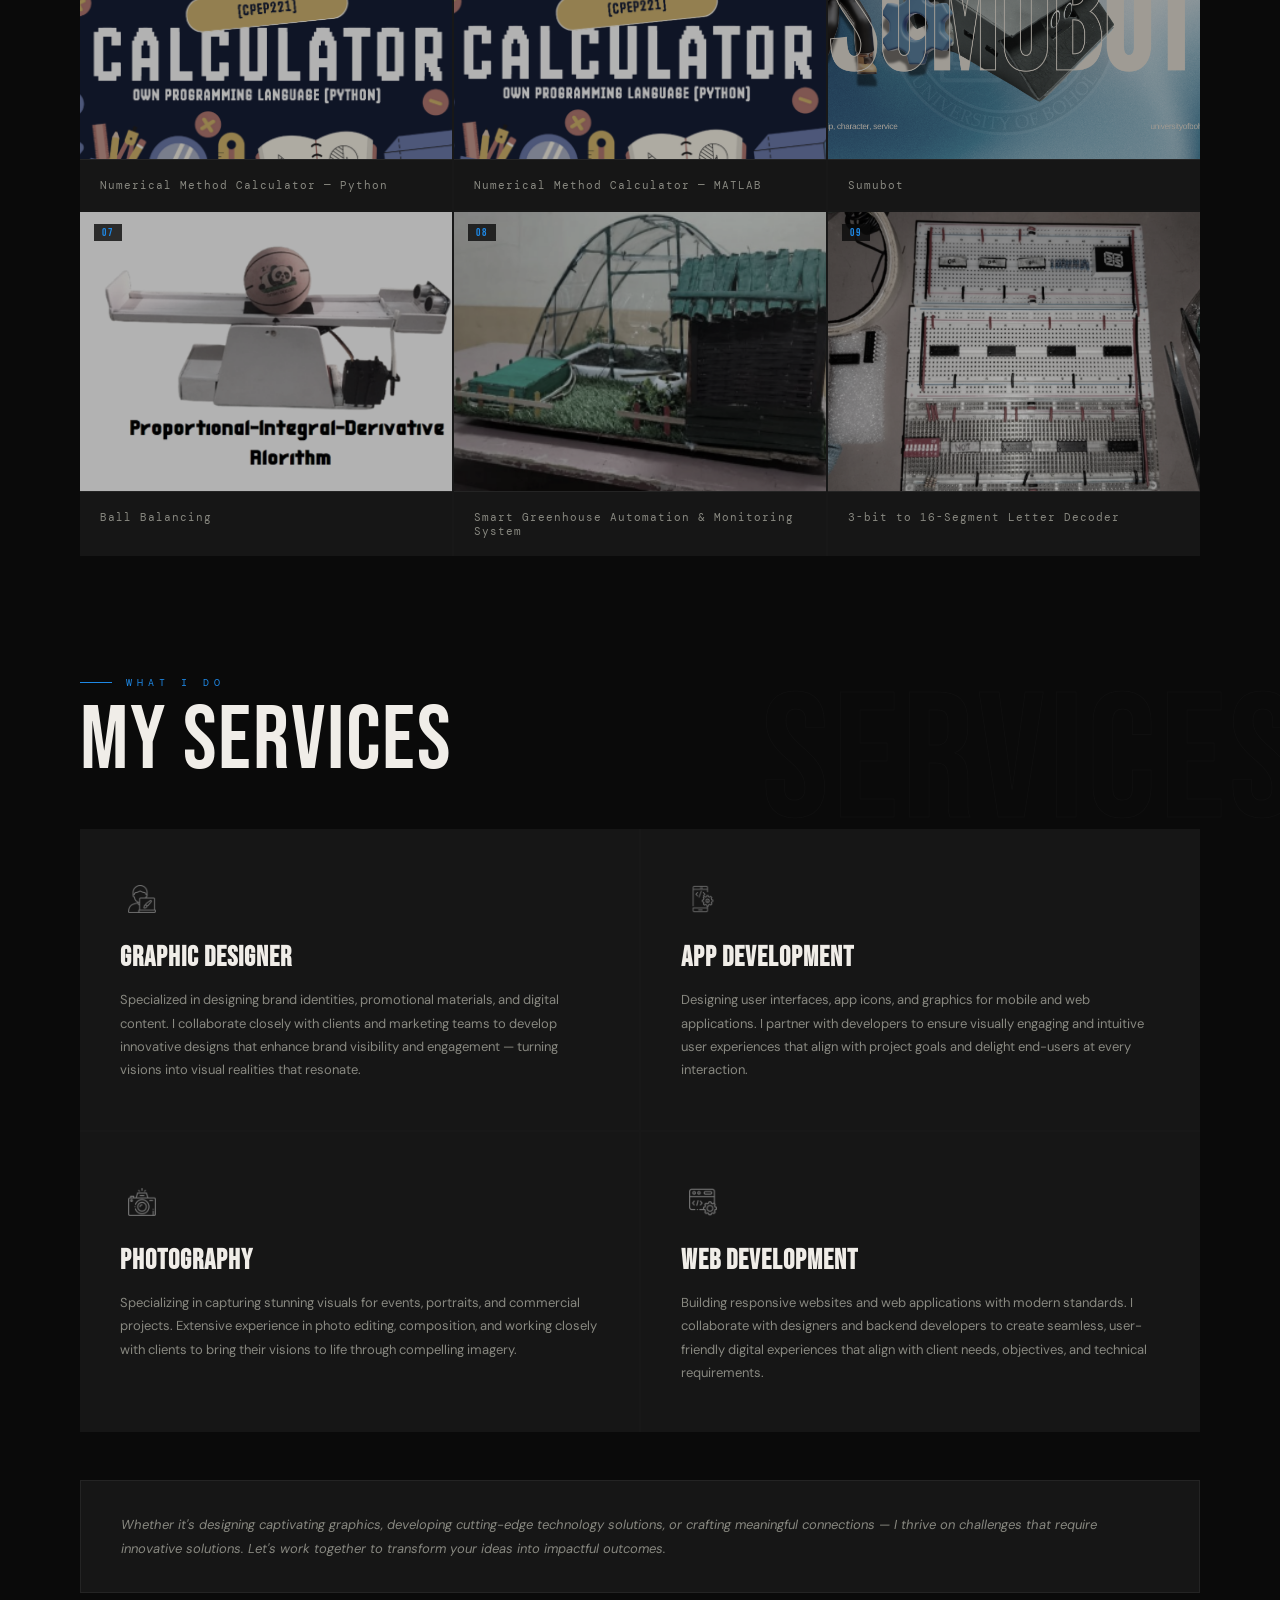
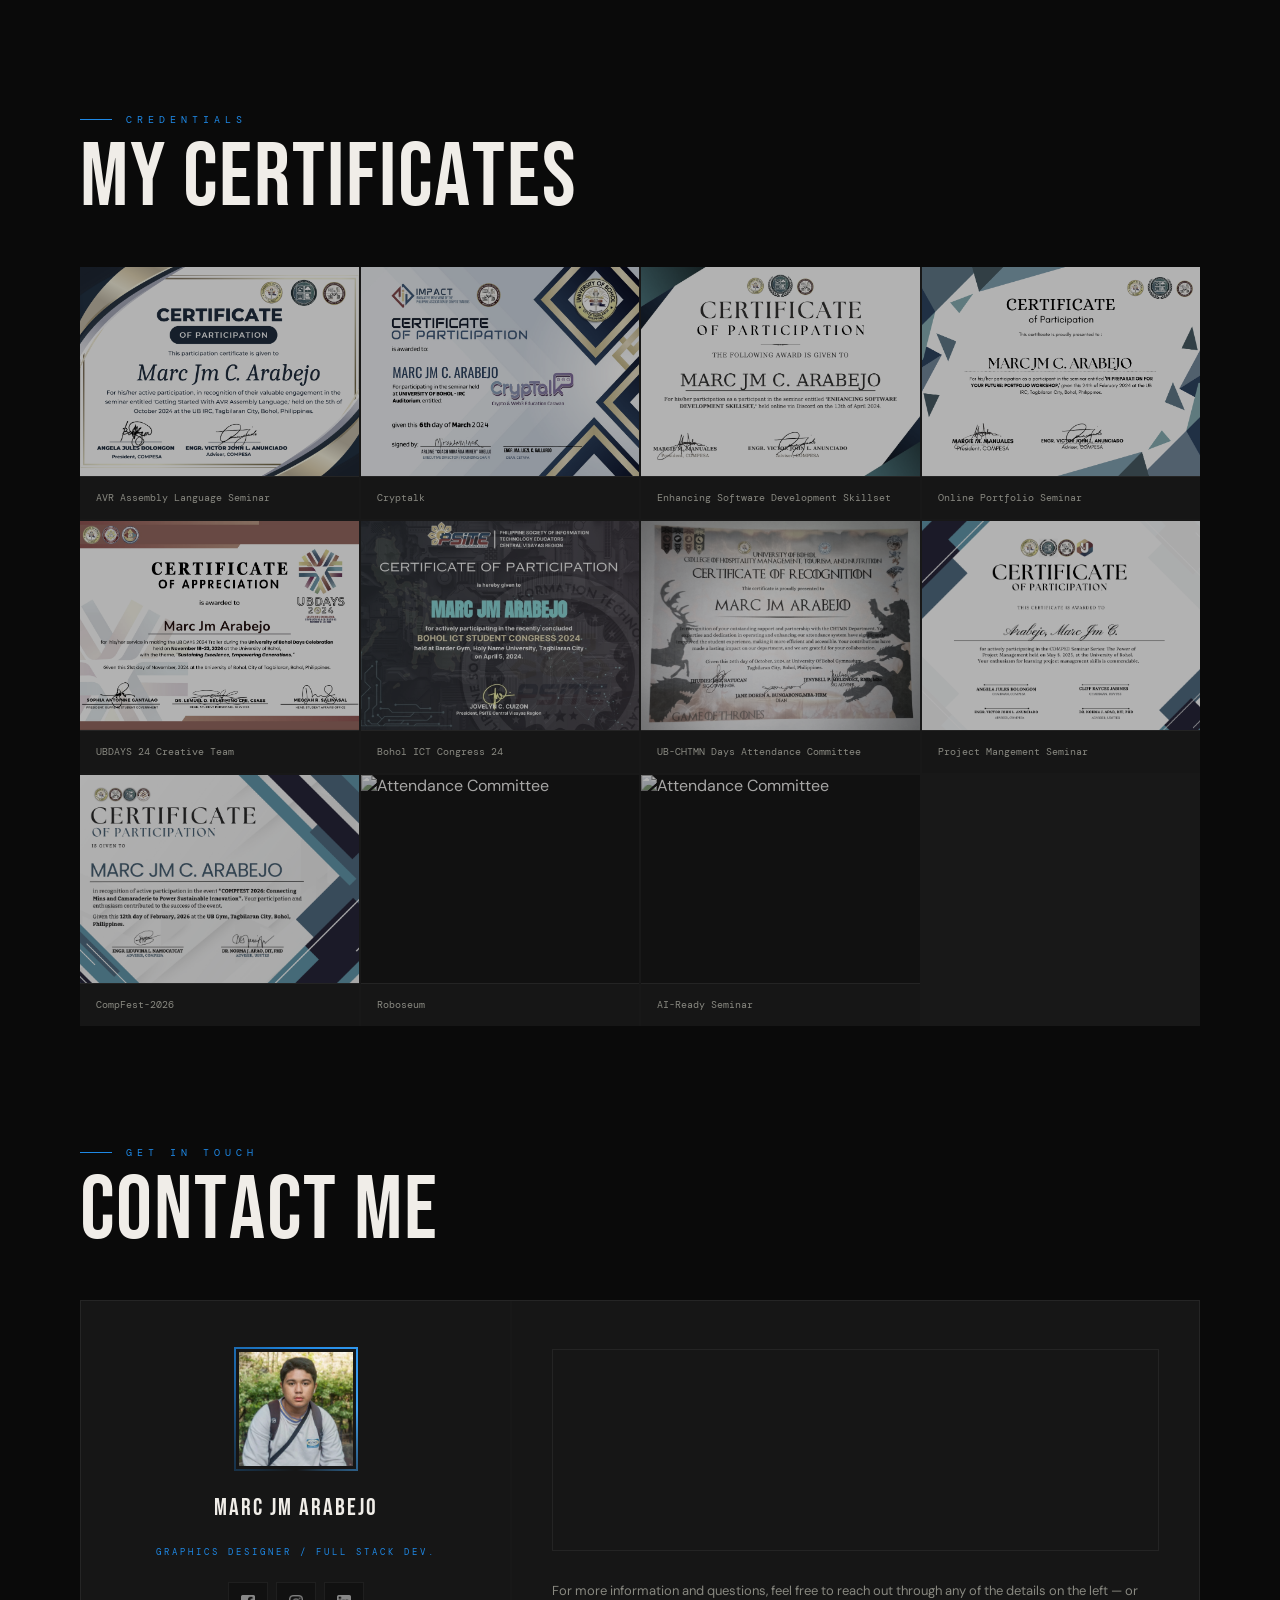
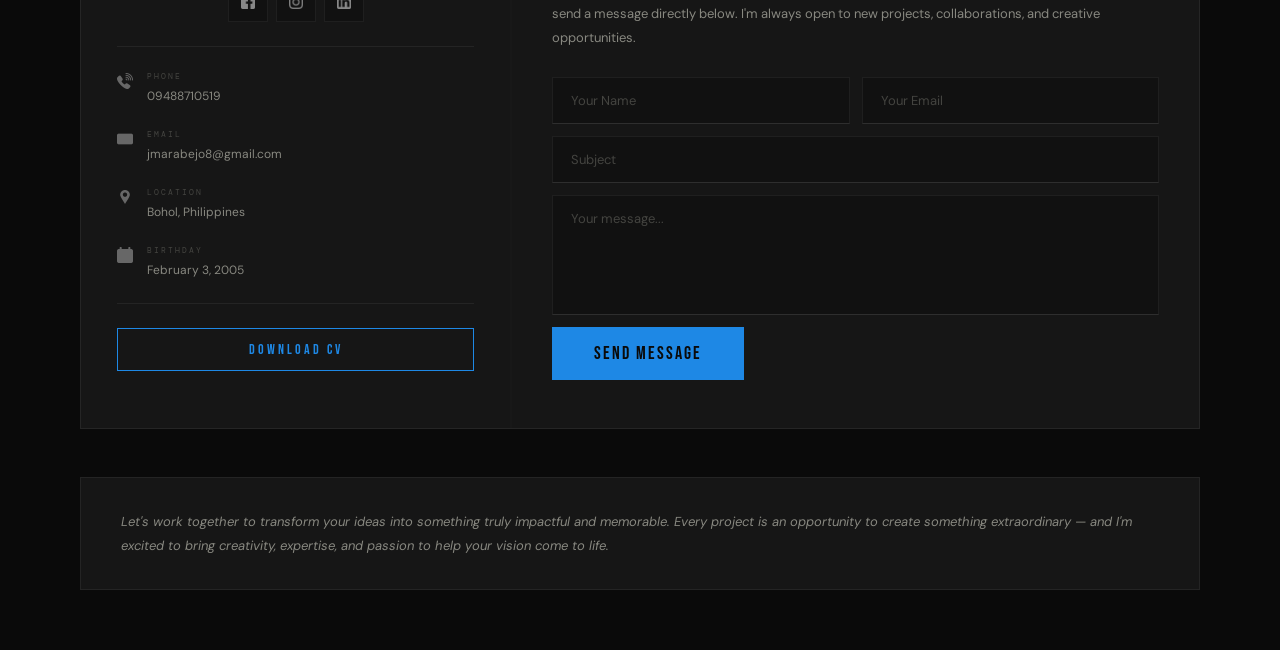
==== commit 33061e51: "with  the updated info in each project" ====
--- a/index.html
+++ b/index.html
@@ -58,7 +58,7 @@
   ════════════════════════════════════ -->
   <nav class="nav" id="mainNav">
     <div class="nav-container">
-      <a href="#home" class="nav-logo" id="navLogo">
+      <a href="#about" class="nav-logo" id="navLogo">
         <img src="img/pf.jpg" alt="Marc JM Logo" class="logo-img">
       </a>
       <ul class="nav-links" id="navLinks">
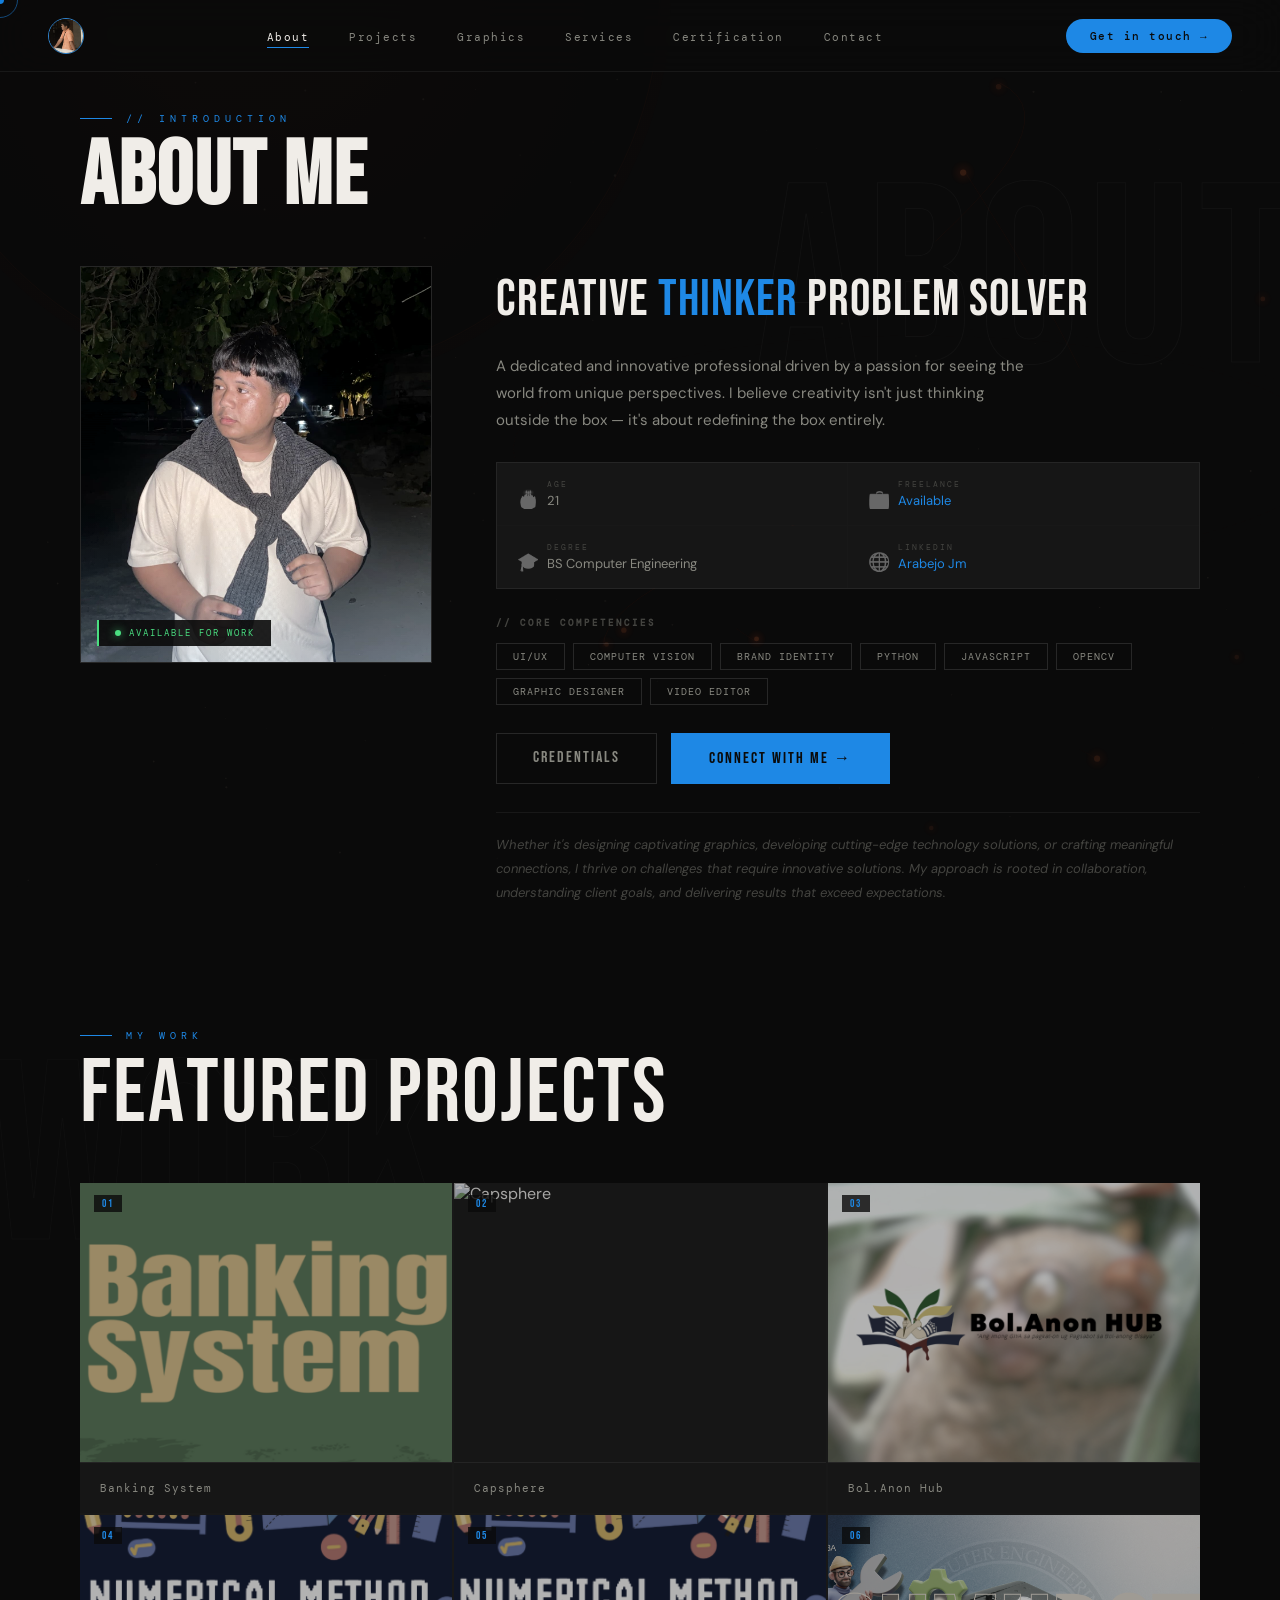
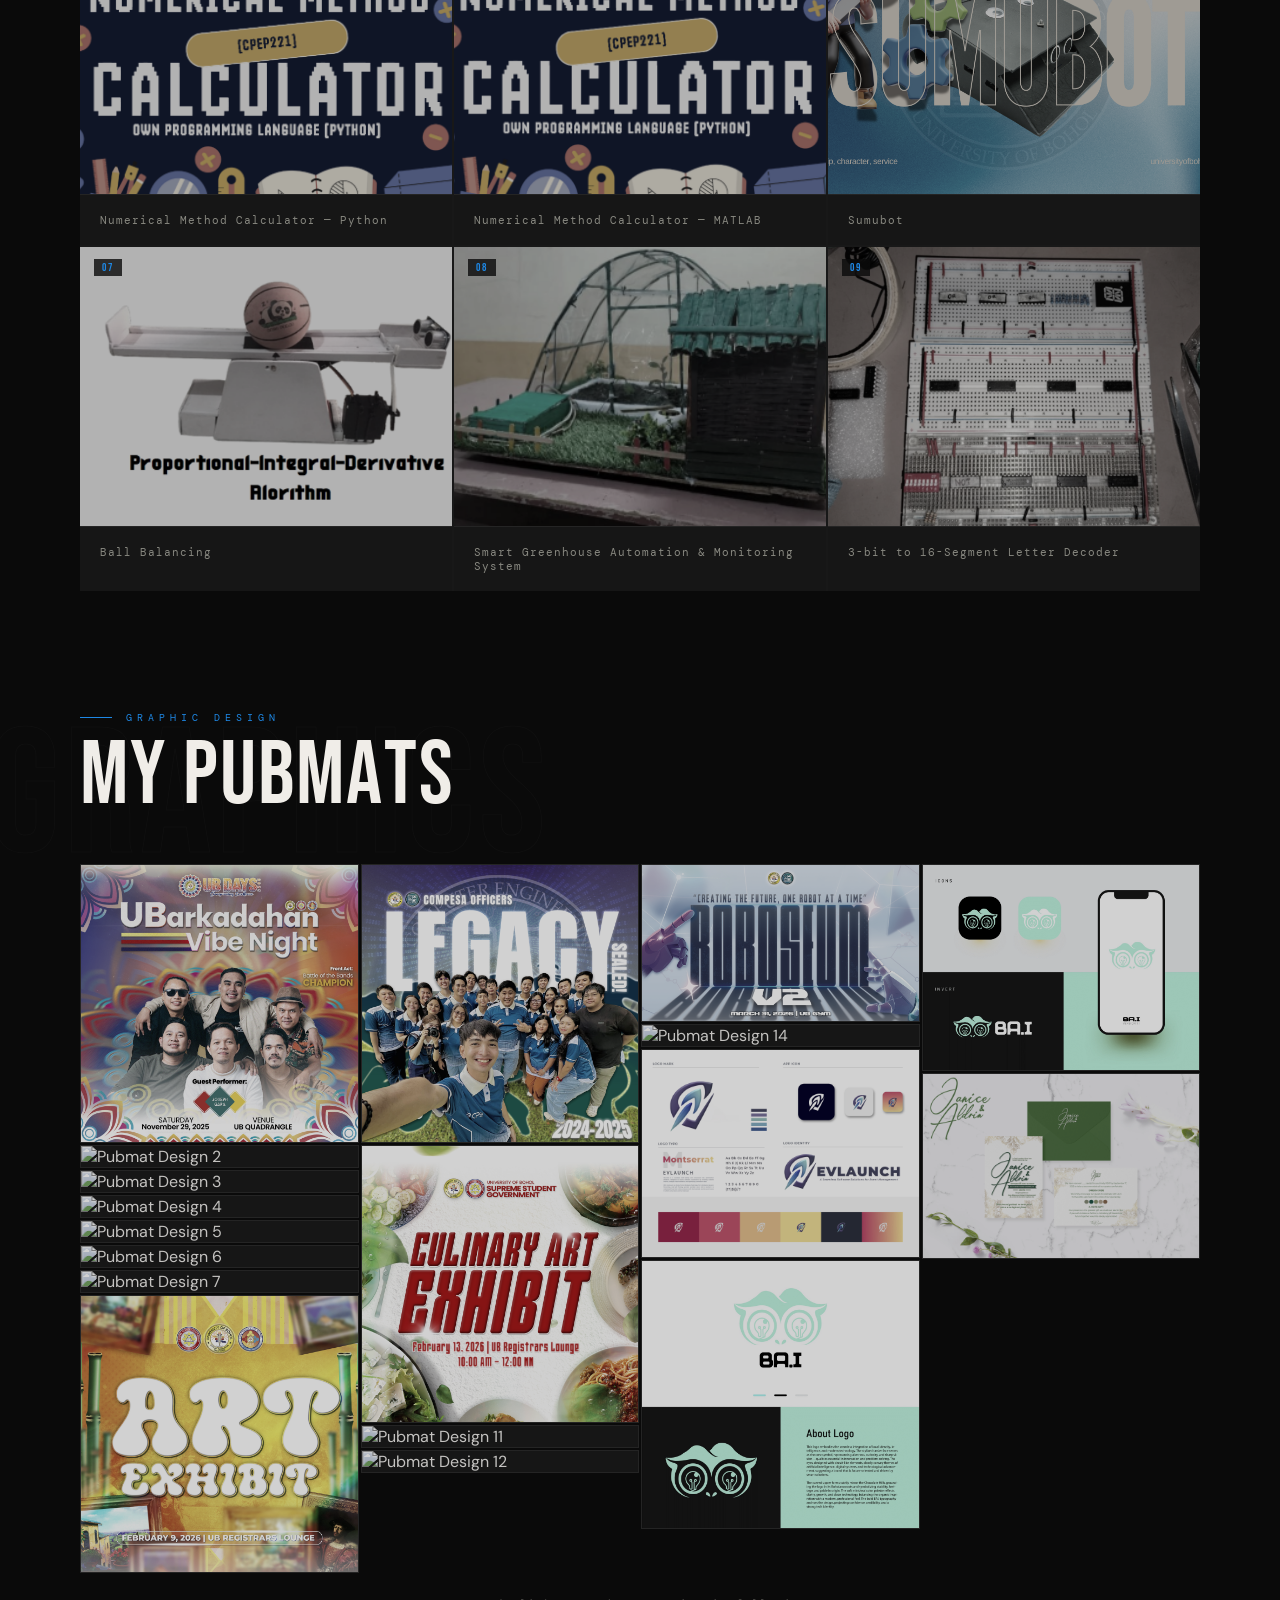
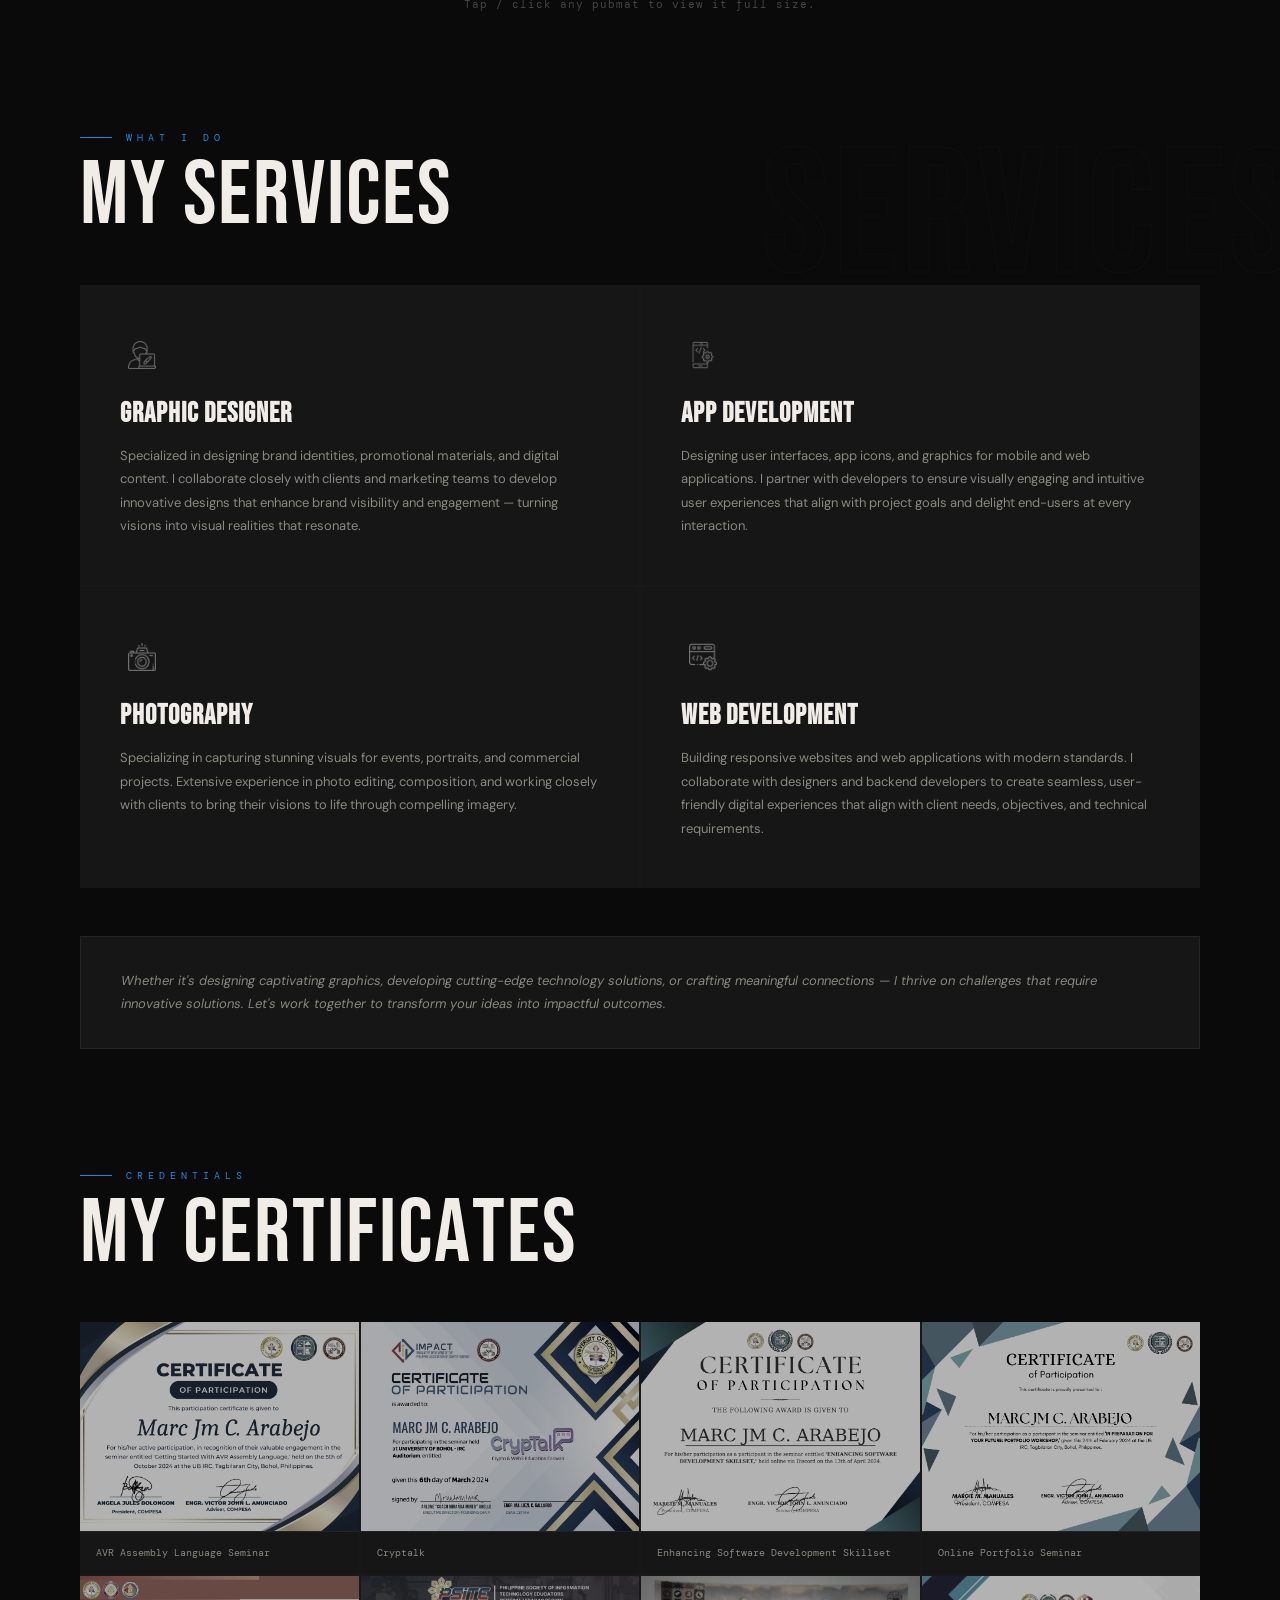
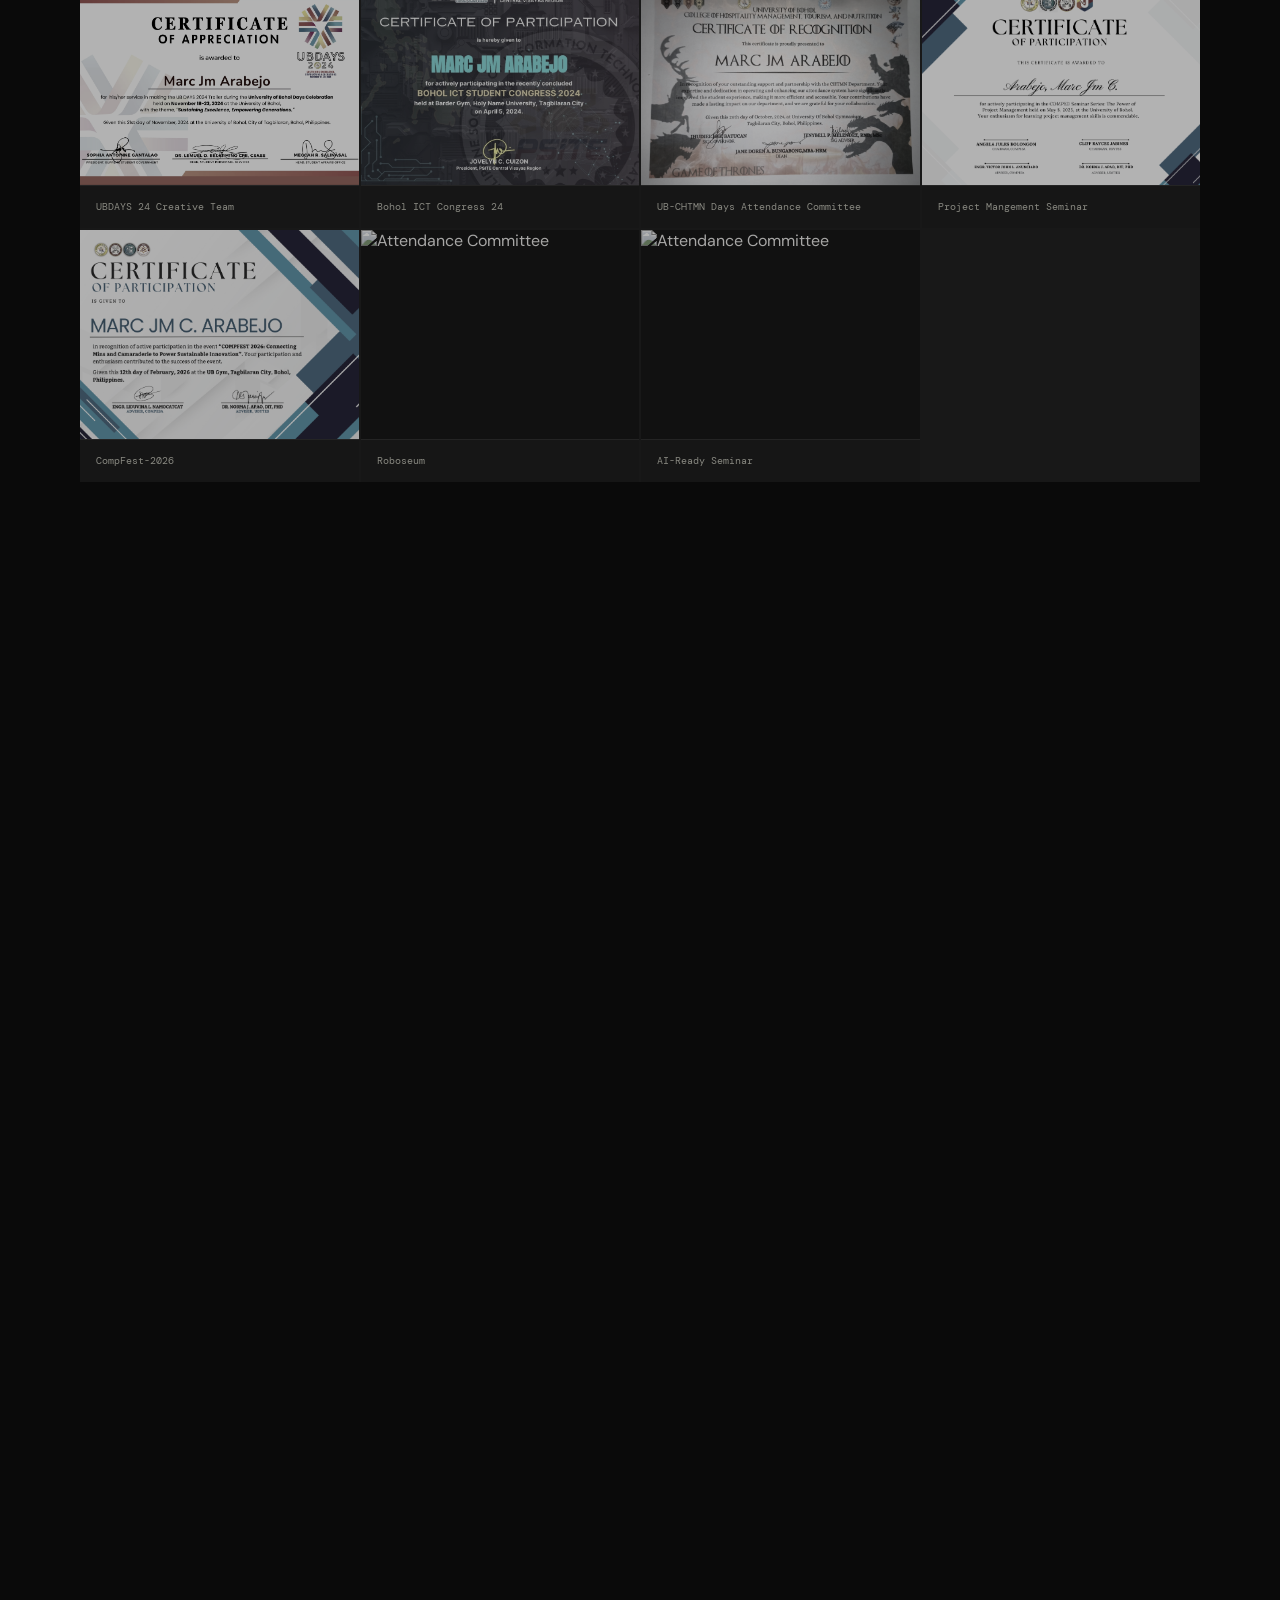
==== commit 56db9c36: "now updated" ====
--- a/index.html
+++ b/index.html
@@ -64,6 +64,7 @@
       <ul class="nav-links" id="navLinks">
         <li><a class="nav-link active" data-section="about"        href="#about">About</a></li>
         <li><a class="nav-link"        data-section="projects"     href="#projects">Projects</a></li>
+        <li><a class="nav-link"        data-section="graphics"     href="#graphics">Graphics</a></li>
         <li><a class="nav-link"        data-section="services"     href="#services">Services</a></li>
         <li><a class="nav-link"        data-section="certificates" href="#certificates">Certification</a></li>
         <li><a class="nav-link"        data-section="contact"      href="#contact">Contact</a></li>
--- a/css/style.css
+++ b/css/style.css
@@ -773,6 +773,83 @@
 }
 
 /* ============================================================
+   GRAPHICS / PUBMAT SECTION — adaptive bento/masonry
+   (Cards size themselves to each image's own aspect ratio,
+   no cropping — true bento feel for varied pubmat dimensions)
+   ============================================================ */
+#graphics { background: transparent; position: relative; }
+#graphics::before {
+  content: 'GRAPHICS';
+  position: absolute;
+  top: 40px; left: -10px;
+  font-family: var(--display);
+  font-size: clamp(80px, 14vw, 200px);
+  color: transparent;
+  -webkit-text-stroke: 1px rgba(255,255,255,0.025);
+  pointer-events: none;
+  z-index: 0;
+  letter-spacing: 4px;
+}
+
+.graphics-grid {
+  column-count: 4;
+  column-gap: 2px;
+  position: relative;
+  z-index: 1;
+}
+
+.graphic-card {
+  position: relative;
+  display: block;
+  overflow: hidden;
+  break-inside: avoid;
+  margin-bottom: 2px;
+  background: var(--surface);
+  border: 1px solid var(--border);
+  cursor: pointer;
+}
+
+.graphic-card img {
+  display: block;
+  width: 100%;
+  height: auto;
+  filter: grayscale(45%) brightness(0.82);
+  transition: transform 0.7s var(--ease), filter 0.5s;
+}
+.graphic-card:hover img {
+  transform: scale(1.04);
+  filter: grayscale(0%) brightness(1);
+}
+
+.graphic-card-overlay {
+  position: absolute;
+  inset: 0;
+  background: linear-gradient(to top, rgba(30,136,229,0.85) 0%, transparent 55%);
+  display: flex;
+  align-items: flex-end;
+  padding: 16px;
+  opacity: 0;
+  transition: opacity 0.4s;
+}
+.graphic-card:hover .graphic-card-overlay { opacity: 1; }
+.graphic-card-overlay span {
+  font-family: var(--display);
+  font-size: 13px;
+  letter-spacing: 3px;
+  color: var(--bg);
+  text-transform: uppercase;
+}
+
+.graphics-hint {
+  margin-top: 24px;
+  font-family: var(--mono);
+  font-size: 11px;
+  letter-spacing: 1px;
+  color: var(--text-dim);
+  text-align: center;
+}
+
+/* ============================================================
    SERVICES SECTION
    ============================================================ */
 #services { background: transparent; }
@@ -1285,6 +1362,7 @@
 @media (max-width: 1200px) {
   .project-grid { grid-template-columns: repeat(2, 1fr); }
   .cert-grid { grid-template-columns: repeat(3, 1fr); }
+  .graphics-grid { column-count: 3; }
 }
 @media (max-width: 900px) {
   section { padding: 60px 32px; }
@@ -1295,11 +1373,13 @@
   .services-grid { grid-template-columns: 1fr; }
   .section-title { font-size: 64px; }
   .cert-grid { grid-template-columns: repeat(2, 1fr); }
-  .about-section::before, #projects::before, #services::before { display: none; }
+  .graphics-grid { column-count: 2; }
+  .about-section::before, #projects::before, #services::before, #graphics::before { display: none; }
 }
 @media (max-width: 600px) {
   .project-grid { grid-template-columns: 1fr; }
   .cert-grid { grid-template-columns: 1fr 1fr; }
+  .graphics-grid { column-count: 1; }
   .form-row { grid-template-columns: 1fr; }
   .section-title { font-size: 48px; }
   section { padding: 48px 20px; }
